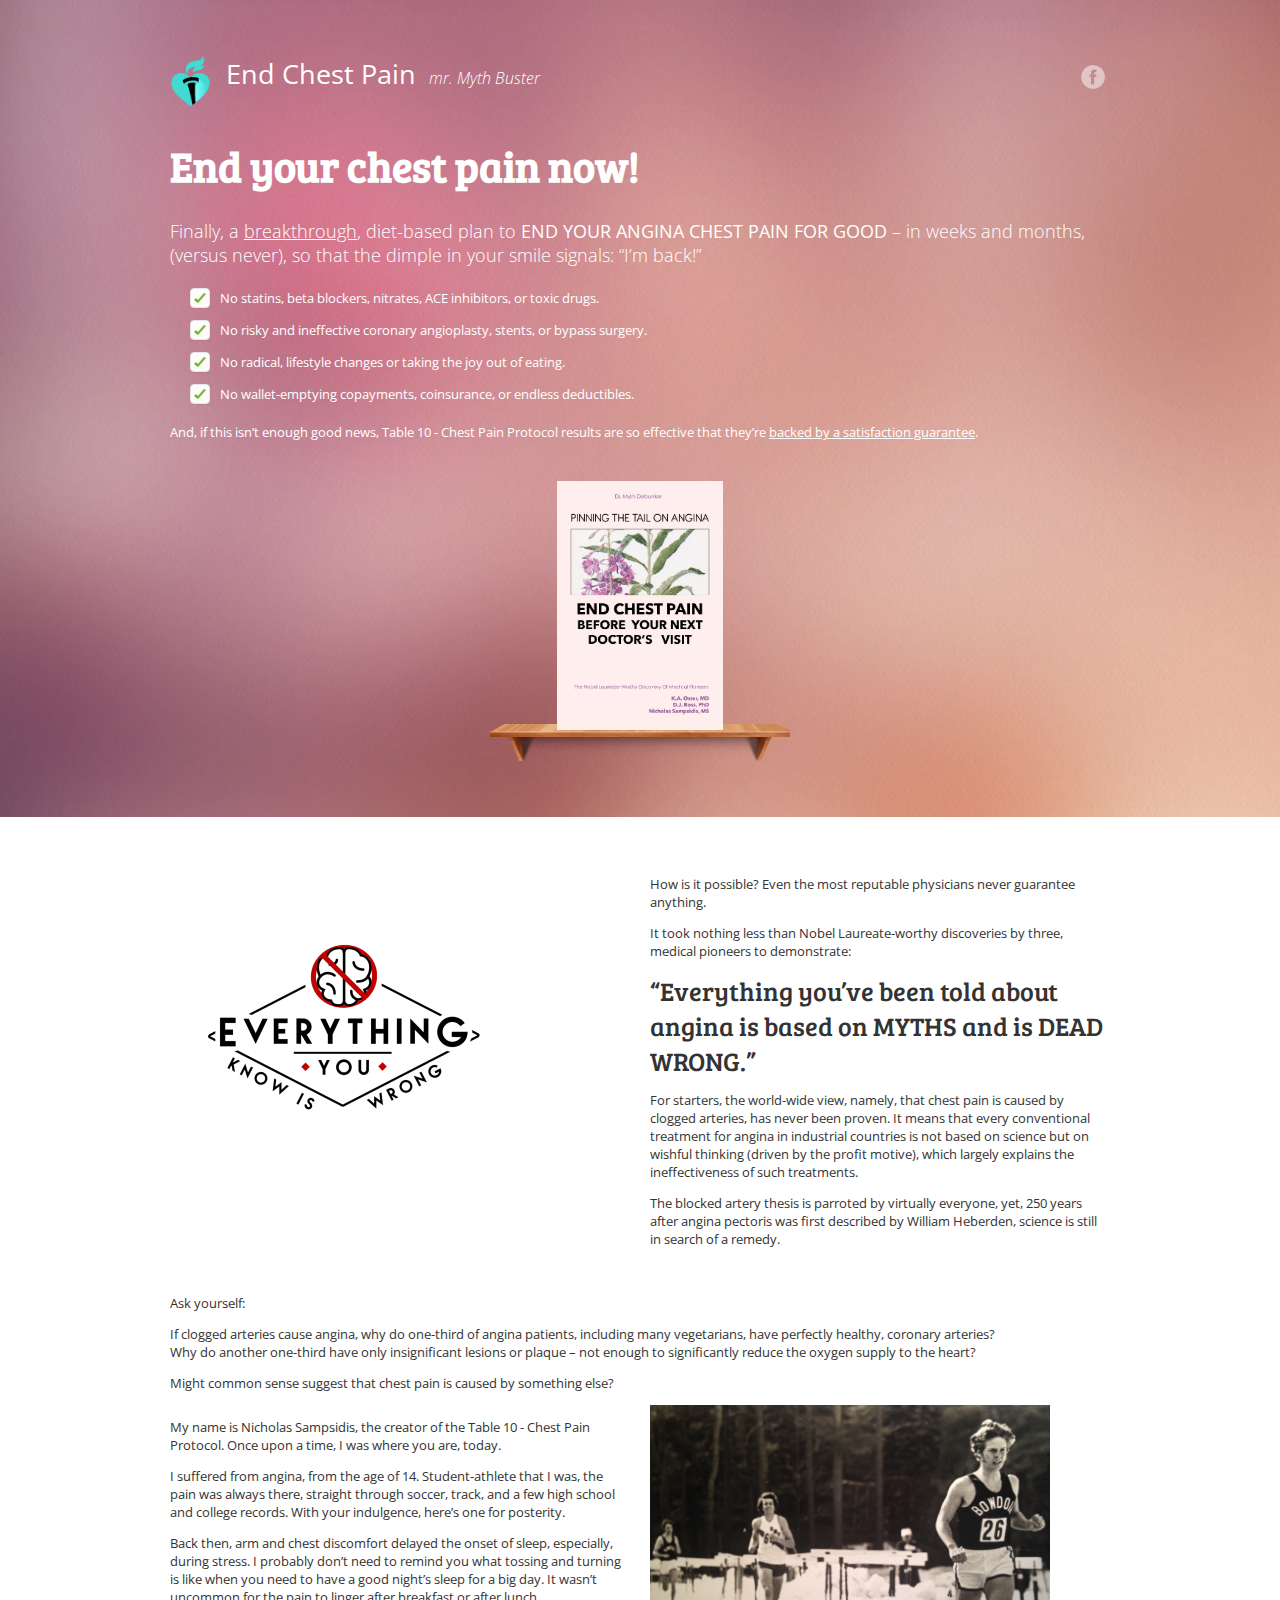
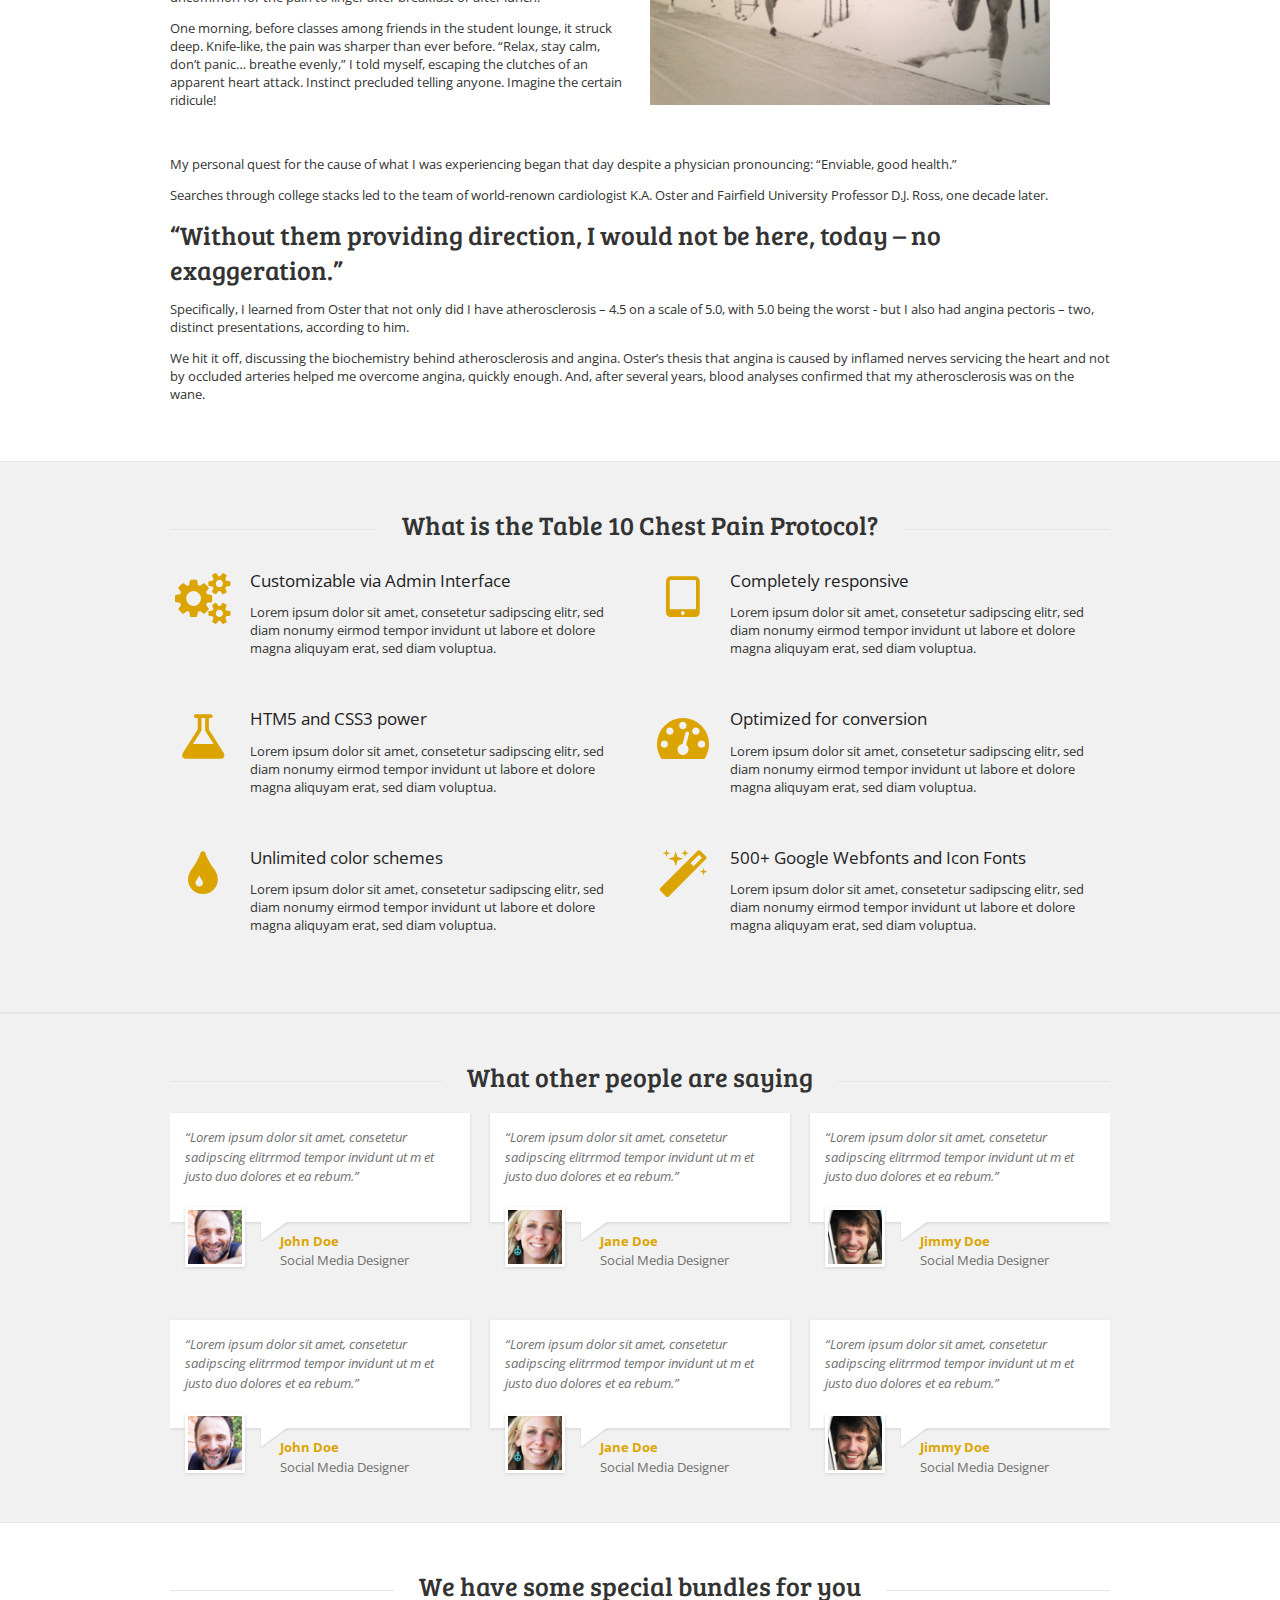
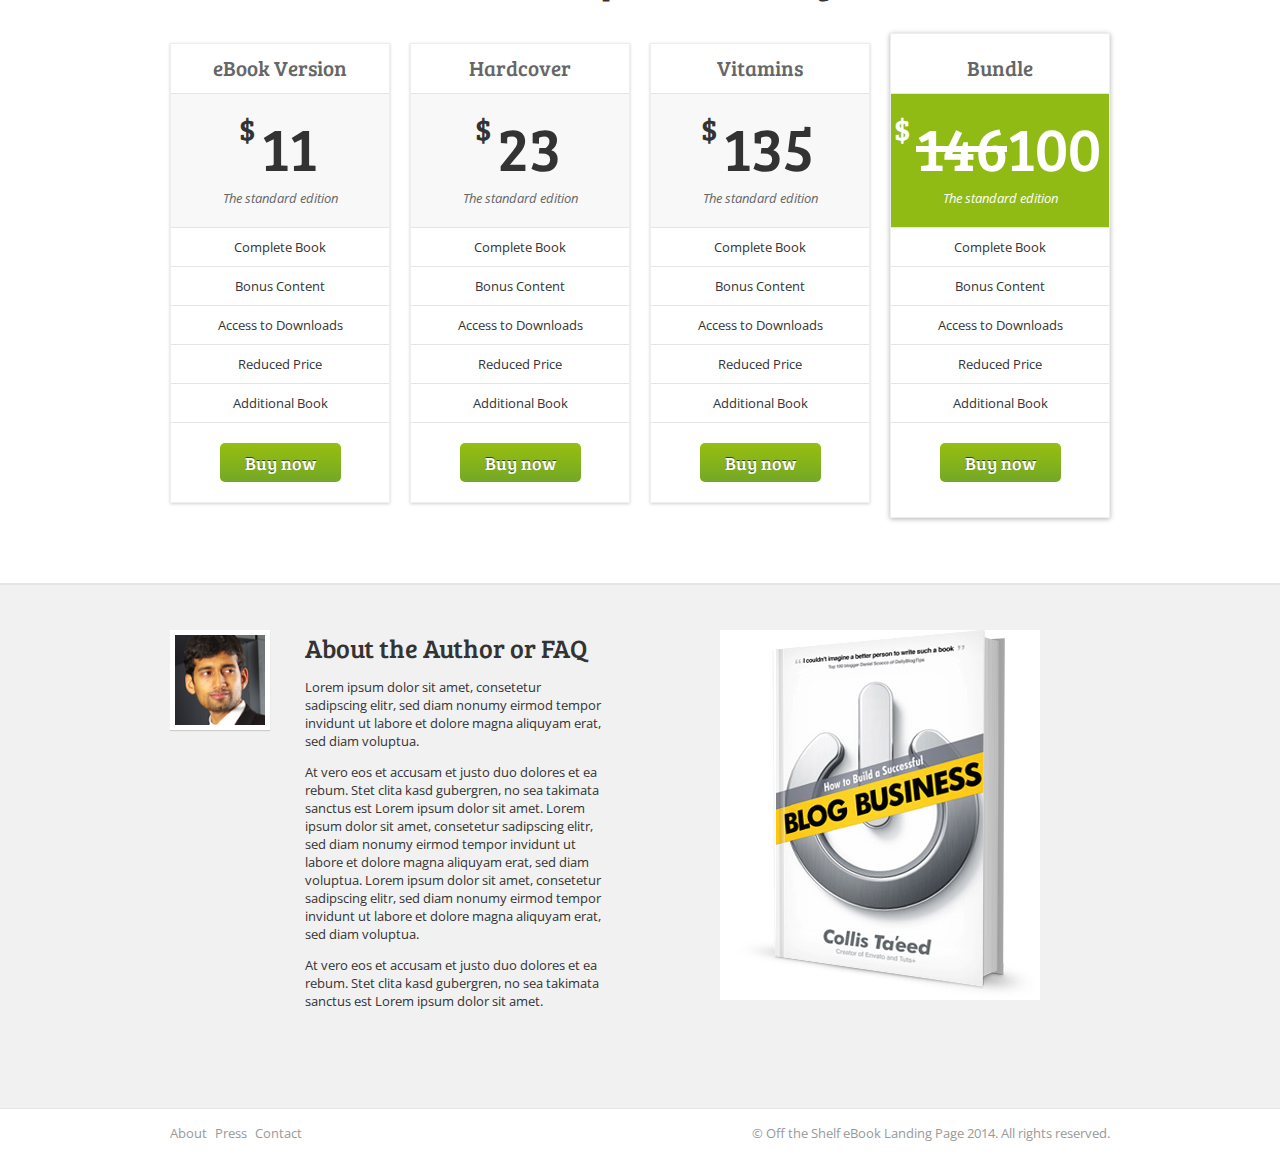
==== index.html @ c20fab88 "Adding all files." ====
<!doctype html>
<html lang="en">
<head>
<meta charset="utf-8">

<!--Page Title-->
<title>End Chest Pain - mr Myth Buster</title>

<!--Device Width Check-->
<meta name="viewport" content="width=device-width, initial-scale=1.0, user-scalable=no"/>

<!--Meta Keywords and Description-->
<meta name="keywords" content="">
<meta name="description" content="">

<!--Favicon-->
<link rel="shortcut icon" href="images/favicon.ico" title="Favicon" />

<!--Fixes for Internet Explorer CSS3 and HTML5-->
<!--[if gte IE 9]>
<style type="text/css">
	.gradient { filter: none!important;}
</style>
<![endif]-->

<!--[if lt IE 9]>
<script>
  'article aside footer header nav section time'.replace(/\w+/g,function(n){document.createElement(n)})
</script>
<![endif]-->

<!--Main CSS-->
<link rel="stylesheet" href="css/style.css" media="screen, projection">

<!--[if lt IE 9]>
<link rel="stylesheet" href="css/style_ie8.css" media="screen, projection">
<![endif]-->

<!--Icon Fonts-->
<link rel="stylesheet" href="css/font-awesome.min.css">

<!--Google Webfonts-->
<link href='http://fonts.googleapis.com/css?family=Open+Sans:400,700,300,600|Bree+Serif' rel='stylesheet' type='text/css'>

</head>
<body>

<!--Start of Product Banner-->
<section id="banner" role="banner">
<div class="row">
<div id="header_region">
<!--Start of Header Logo-->
<div id="logo" class="two_thirds">
<h1><img src="images/logo-nic-alt.png" alt="Off the Shelf eBook Landing Page" title="Off the Shelf eBook Landing Page" height="41" width="41"/>End Chest Pain</h1>
<h2>mr. Myth Buster</h2>
</div>
<!--End of Header Logo-->

<!--Start of Social Elements-->
<aside id="social_elements" class="one_third last">
<ul>
<!--<li><a class="twitter" target="_blank" title="Twitter" href=""><span>Twitter</span></a></li>-->
<li><a class="facebook" target="_blank" title="Facebook" href=""><span>Facebook</span></a></li>
<!--<li><a class="googleplus" target="_blank" title="Google Plus" href=""><span>Google Plus</span></a></li>-->
<!--<li><a class="feedback" target="_blank" title="Feedback Form" href=""><span>Feedback Form</span></a></li>-->
</ul>
</aside>
<!--End of Social Elements-->
</div>
<!--Start of Product Image-->
<!--
<div id="shelf" class="one_half">
  <img src="images/book_dummy.png" height="451" width="331" alt="Book"/>
</div>
-->
<!--End of Product Image-->

<!--Start of Product Banner Description-->
<div class="">
<!--Start of Banner Title-->
<h1 style="margin-bottom: 25px">End your chest pain now!</h1>
<h2 class="subheader">Finally, a <span style="text-decoration: underline;">breakthrough</span>, diet-based plan to <strong>END YOUR ANGINA CHEST PAIN FOR GOOD</strong> – in weeks and months, (versus never), so that the dimple in your smile signals: “I’m back!”</h2>
<!--End of Banner Title-->


<ul class="list_check">
<li>No statins, beta blockers, nitrates, ACE inhibitors, or toxic drugs.</li>
<li>No risky and ineffective coronary angioplasty, stents, or bypass surgery.</li>
<li>No radical, lifestyle changes or taking the joy out of eating.</li>
<li>No wallet-emptying copayments, coinsurance, or endless deductibles.</li>
</ul>

<p>And, if this isn’t enough good news, Table 10 - Chest Pain Protocol results are so effective that they’re <span style="text-decoration: underline;">backed by a satisfaction guarantee</span>.</p>

<div style="margin-top:40px;"></div>

<div id="shelf">
  <img src="images/book2.jpg" height="225.5" width="165.5" alt="Book"/>
</div>
<!--Start of Buy Button-->
<!--
<div class="button_buy">
<a href="#" class="gradient" title="Buy eBook"><span class="button_price">$22.00</span> <span class="button_text">Buy eBook</span></a>
<p class="hint">eBook includes PDF, ePub and Kindle versions</p>
</div>
-->
<!--End of Buy Button-->

</div>
<!--End of Product Banner Description-->

</div>
</section>
<!--End of Product Banner-->

<!--Start of Main Content-->
<article role="main">
<div id="main_content">

<!--Start of Companies-->
<!--
<aside id="companies" class="background_grey">
<div class="row">
<img src="images/companies/company_logo_1.png" alt="Company" height="27" width="140"/>
<img src="images/companies/company_logo_2.png" alt="Company" height="27" width="114"/>
<img src="images/companies/company_logo_3.png" alt="Company" height="27" width="137"/>
<img src="images/companies/company_logo_4.png" alt="Company" height="27" width="110"/>
<img src="images/companies/company_logo_5.png" alt="Company" height="27" width="140"/></div>
</aside>
-->
<!--End of Companies-->


<section class="background_white" style="border: 0;">
<div class="row" style="padding-bottom: 0;">

<div class="one_half">
  <img src="images/title2.jpg" alt="eBook Landing Page" height="352" width="350" />
</div>

<!--Start How it Works-->
<div class="one_half last">


<p>How is it possible? Even the most reputable physicians never guarantee anything.</p>
<p>It took nothing less than Nobel Laureate-worthy discoveries by three, medical pioneers to demonstrate:</p>
<h2>&ldquo;Everything you’ve been told about angina is based on MYTHS and is DEAD WRONG.&rdquo;</h2>

<p>For starters, the world-wide view, namely, that chest pain is caused by clogged arteries, has never been proven. It means that every conventional treatment for angina in industrial countries is not based on science but on wishful thinking (driven by the profit motive), which largely explains the ineffectiveness of such treatments.</p>

<p>The blocked artery thesis is parroted by virtually everyone, yet, 250 years after angina pectoris was first described by William Heberden, science is still in search of a remedy.</p>

</div>
<!--End of How it Works-->
</div>
<div class="row" style="padding:0;">
<p>
  Ask yourself:
  <ul style="padding: inherit;">
    <li>If clogged arteries cause angina, why do one-third of angina patients, including many vegetarians, have perfectly healthy, coronary arteries?</li>
    <li>Why do another one-third have only insignificant lesions or plaque – not enough to significantly reduce the oxygen supply to the heart?</li>
  </ul>
</p>
<p>Might common sense suggest that chest pain is caused by something else?</p>
</div>

</section>


<!--Start of Screenshots-->
<section id="screenshots" class="background_white" style="border: 0;">
<div class="row" style="padding: 0;">

<div class="one_half">

<!--Start of Screenshots Title-->

<!--<h2>What are the benefits for you?</h2>-->
<!--<h3>Lorem ipsum dolor sit amet, consetetur sadipscing elitr, sed diam nonumy eirmod tempam et justo duo dolores et ea rebum.</h3>-->
<p>My name is Nicholas Sampsidis, the creator of the Table 10 - Chest Pain Protocol. Once upon a time, I was where you are, today.</p>
<p>I suffered from angina, from the age of 14. Student-athlete that I was, the pain was always there, straight through soccer, track, and a few high school and college records. With your indulgence, here’s one for posterity.</p>
<p>Back then, arm and chest discomfort delayed the onset of sleep, especially, during stress. I probably don’t need to remind you what tossing and turning is like when you need to have a good night’s sleep for a big day. It wasn’t uncommon for the pain to linger after breakfast or after lunch.</p>
<p>One morning, before classes among friends in the student lounge, it struck deep. Knife-like, the pain was sharper than ever before. “Relax, stay calm, don’t panic… breathe evenly,” I told myself, escaping the clutches of an apparent heart attack. Instinct precluded telling anyone. Imagine the certain ridicule!</p>
<!--End of Screenshots Title-->
</div>

<div class="one_half last">

<!--Start of Screenshot Images-->
<!--<div class="image-gallery">-->
    <!--<a class="zoom-cursor" href="images/title4.jpg" title="What's That Click? 1"><img src="images/screenshots/thb_1.jpg" width="440" height="280" alt="Screenshot 1" /></a>-->
<!--</div>-->
  <img src="images/title4.jpg" alt="eBook Landing Page" height="352" width="400" />
<!--End of Screenshot Images-->

</div>
</div>
<div class="row" style="padding: 0 0 45px 0">

<p>My personal quest for the cause of what I was experiencing began that day despite a physician pronouncing: “Enviable, good health.” </p>
<p>Searches through college stacks led to the team of world-renown cardiologist K.A. Oster and Fairfield University Professor D.J. Ross, one decade later.</p>
<h2>&ldquo;Without them providing direction, I would not be here, today – no exaggeration.&rdquo;</h2>
<p>Specifically, I learned from Oster that not only did I have atherosclerosis – 4.5 on a scale of 5.0, with 5.0 being the worst - but I also had angina pectoris – two, distinct presentations, according to him.</p>
<p>We hit it off, discussing the biochemistry behind atherosclerosis and angina. Oster’s thesis that angina is caused by inflamed nerves servicing the heart and not by occluded arteries helped me overcome angina, quickly enough. And, after several years, blood analyses confirmed that my atherosclerosis was on the wane.</p>


</div>
</section>
<!--End of Screenshots-->

<!--Start of Features-->
<section id="features" class="background_grey">
<div class="row">

<!--Start of Features Title-->
<h2 class="section_title"><span>What is the Table 10 Chest Pain Protocol?</span></h2>
<!--End of Features Title-->

<!--Start of Features List-->
<ul>
<li class="one_half"><i class="fa fa-cogs fa-4x icon-4x"></i>
<h4>Customizable via Admin Interface</h4><p>Lorem ipsum dolor sit amet, consetetur sadipscing elitr, sed diam nonumy eirmod tempor invidunt ut labore et dolore magna aliquyam erat, sed diam voluptua. </p></li>
<li class="one_half last"><i class="fa fa-tablet fa-4x icon-4x"></i>
<h4>Completely responsive</h4><p>Lorem ipsum dolor sit amet, consetetur sadipscing elitr, sed diam nonumy eirmod tempor invidunt ut labore et dolore magna aliquyam erat, sed diam voluptua. </p></li>
<li class="one_half"><i class="fa fa-flask fa-4x icon-4x"></i>
<h4>HTM5 and CSS3 power</h4><p>Lorem ipsum dolor sit amet, consetetur sadipscing elitr, sed diam nonumy eirmod tempor invidunt ut labore et dolore magna aliquyam erat, sed diam voluptua. </p></li>
<li class="one_half last"><i class="fa fa-dashboard fa-4x icon-4x"></i>
<h4>Optimized for conversion</h4><p>Lorem ipsum dolor sit amet, consetetur sadipscing elitr, sed diam nonumy eirmod tempor invidunt ut labore et dolore magna aliquyam erat, sed diam voluptua. </p></li>
<li class="one_half"><i class="fa fa-tint fa-4x icon-4x"></i>
<h4>Unlimited color schemes</h4><p>Lorem ipsum dolor sit amet, consetetur sadipscing elitr, sed diam nonumy eirmod tempor invidunt ut labore et dolore magna aliquyam erat, sed diam voluptua. </p></li>
<li class="one_half last"><i class="fa fa-magic fa-4x icon-4x"></i>
<h4>500+ Google Webfonts and Icon Fonts</h4><p>Lorem ipsum dolor sit amet, consetetur sadipscing elitr, sed diam nonumy eirmod tempor invidunt ut labore et dolore magna aliquyam erat, sed diam voluptua. </p></li>
</ul>
<!--End of Features List-->
</div>
</section>
<!--End of Features-->
<!--Start of Testimonials-->
<section id="testimonials" class="background_grey">

<div class="row">

<h2 class="section_title"><span>What other people are saying</span></h2>

<!--Start of Testimonial-->
<blockquote class="one_third">
<q>Lorem ipsum dolor sit amet, consetetur sadipscing elitrrmod tempor invidunt ut m et justo duo dolores et ea rebum.</q>
<footer>
<img src="images/testimonial_author_1.jpg" height="60" width="60" alt="John Doe"/>
<div>John Doe</div>
Social Media Designer
</footer>
</blockquote>
<!--End of Testimonial-->

<!--Start of Testimonial-->
<blockquote class="one_third">
<q>Lorem ipsum dolor sit amet, consetetur sadipscing elitrrmod tempor invidunt ut m et justo duo dolores et ea rebum.</q>
<footer>
<img src="images/testimonial_author_2.jpg" height="60" width="60" alt="Jane Doe"/>
<div>Jane Doe</div>
Social Media Designer
</footer>
</blockquote>
<!--End of Testimonial-->

<!--Start of Testimonial-->
<blockquote class="one_third last">
<q>Lorem ipsum dolor sit amet, consetetur sadipscing elitrrmod tempor invidunt ut m et justo duo dolores et ea rebum.</q>
<footer>
<img src="images/testimonial_author_3.jpg" height="60" width="60" alt="Jimmy Doe"/>
<div>Jimmy Doe</div>
Social Media Designer
</footer>
</blockquote>
<!--End of Testimonial-->

<!--part #2-->
<div class="row" style="padding: 20px 0"></div>

<!--Start of Testimonial-->
<blockquote class="one_third">
<q>Lorem ipsum dolor sit amet, consetetur sadipscing elitrrmod tempor invidunt ut m et justo duo dolores et ea rebum.</q>
<footer>
<img src="images/testimonial_author_1.jpg" height="60" width="60" alt="John Doe"/>
<div>John Doe</div>
Social Media Designer
</footer>
</blockquote>
<!--End of Testimonial-->

<!--Start of Testimonial-->
<blockquote class="one_third">
<q>Lorem ipsum dolor sit amet, consetetur sadipscing elitrrmod tempor invidunt ut m et justo duo dolores et ea rebum.</q>
<footer>
<img src="images/testimonial_author_2.jpg" height="60" width="60" alt="Jane Doe"/>
<div>Jane Doe</div>
Social Media Designer
</footer>
</blockquote>
<!--End of Testimonial-->

<!--Start of Testimonial-->
<blockquote class="one_third last">
<q>Lorem ipsum dolor sit amet, consetetur sadipscing elitrrmod tempor invidunt ut m et justo duo dolores et ea rebum.</q>
<footer>
<img src="images/testimonial_author_3.jpg" height="60" width="60" alt="Jimmy Doe"/>
<div>Jimmy Doe</div>
Social Media Designer
</footer>
</blockquote>
<!--End of Testimonial-->

</div>
</section>
<!--End of Testimonials-->


<!--
<section id="video" class="background_white">
<div class="row">
-->

<!--Start of Video Title-->
<!--<h2 class="section_title"><span>Watch this amazing Book review</span></h2>-->
<!--End of Video Title-->

<!--<div class="embed_container">-->
<!--Video Iframe-->
<!--<iframe src="http://player.vimeo.com/video/23534361?title=0&amp;byline=0&amp;portrait=0&amp;color=ffffff"></iframe> -->
<!--End of Video Iframe-->
<!--</div>-->
<!--</div>-->
<!--</section>-->
<!--End of Video-->




<!--Start of Pricing-->
<section id="pricing" class="background_white">
<div class="row" style="overflow: inherit;">

<h2 class="section_title"><span>We have some special bundles for you</span></h2>

<div id="pricing_table">

<!--Beginn Pricing Block-->
<div class="pricing_block one_fourth">
<div class="pricing_header">
<h4>eBook Version</h4>
</div>
<div class="pricing">
<p class="price"><span>$</span>11</p>
<p class="price_sub">The standard edition</p>
</div>
<ul>
<li>Complete Book</li>
<li>Bonus Content</li>
<li>Access to Downloads</li>
<li>Reduced Price</li>
<li class="last">Additional Book</li>
</ul>
<a href="#" class="button_buy_table gradient">Buy now</a>
</div>
<!--End Pricing Block-->

<!--Beginn Pricing Block-->
<div class="pricing_block one_fourth">
<div class="pricing_header">
<h4>Hardcover</h4>
</div>
<div class="pricing">
<p class="price"><span>$</span>23</p>
<p class="price_sub">The standard edition</p>
</div>
<ul>
<li>Complete Book</li>
<li>Bonus Content</li>
<li>Access to Downloads</li>
<li>Reduced Price</li>
<li class="last">Additional Book</li>
</ul>
<a href="#" class="button_buy_table gradient">Buy now</a>
</div>
<!--End Pricing Block-->

<!--Beginn Pricing Block-->
<div class="pricing_block one_fourth">
<div class="pricing_header">
<h4>Vitamins</h4>
</div>
<div class="pricing">
<p class="price"><span>$</span>135</p>
<p class="price_sub">The standard edition</p>
</div>
<ul>
<li>Complete Book</li>
<li>Bonus Content</li>
<li>Access to Downloads</li>
<li>Reduced Price</li>
<li class="last">Additional Book</li>
</ul>
<a href="#" class="button_buy_table gradient">Buy now</a>
</div>
<!--End Pricing Block-->

<!--Beginn Pricing Block-->
<div id="favorite" class="pricing_block one_fourth last">
<div class="pricing_header">
<h4>Bundle</h4>
</div>
<div class="pricing">
  <p class="price"><span>$</span><span style="text-decoration: line-through">146</span><span>100</span></p>
<p class="price_sub">The standard edition</p>
</div>
<ul>
<li>Complete Book</li>
<li>Bonus Content</li>
<li>Access to Downloads</li>
<li>Reduced Price</li>
<li class="last">Additional Book</li>
</ul>
<a href="#" class="button_buy_table gradient">Buy now</a>
</div>
<!--End Pricing Block-->

</div><!--End of Pricing Table-->

</div>
</section>
<!--End of Pricing-->




<!--Start of A Word from the Author-->
<section id="author" class="background_grey">
<div class="row">
<div class="one_half">

<!--Author Avatar-->
<img src="images/author.jpg" height="100" width="100" id="author_image" class="left" alt="Author" />
<!--End of Author Avatar-->

<div class="one_third last">

<h2>About the Author or FAQ</h2>

<p>Lorem ipsum dolor sit amet, consetetur sadipscing elitr, sed diam nonumy eirmod tempor invidunt ut labore et dolore magna aliquyam erat, sed diam voluptua.</p>

<p>At vero eos et accusam et justo duo dolores et ea rebum. Stet clita kasd gubergren, no sea takimata sanctus est Lorem ipsum dolor sit amet. Lorem ipsum dolor sit amet, consetetur sadipscing elitr, sed diam nonumy eirmod tempor invidunt ut labore et dolore magna aliquyam erat, sed diam voluptua.  Lorem ipsum dolor sit amet, consetetur sadipscing elitr, sed diam nonumy eirmod tempor invidunt ut labore et dolore magna aliquyam erat, sed diam voluptua.</p>

<p>At vero eos et accusam et justo duo dolores et ea rebum. Stet clita kasd gubergren, no sea takimata sanctus est Lorem ipsum dolor sit amet.</p>

</div>
</div>

<div id="book_cover" class="one_half last">

<!--Start of Book Cover-->
<img src="images/book_dummy_content.jpg" alt="eBook Landing Page" height="370" width="320"/>
<!--End of Book Cover-->

</div>

<!--Start of Buy Button
<div class="button_buy">
<a href="#" class="gradient" title="Buy eBook"><span class="button_price">$20.00</span> <span class="button_text">Buy eBook</span></a>
<p class="hint">eBook includes PDF, ePub and Kindle versions</p>
</div>
End of Buy Button-->

</div>
</section>
<!--End of A Word from the Author-->

<!--Start of Newsletter-->
<!--

<aside class="background_grey">

<div id="newsletter" class="row">

<h2>For a free Chapter, join our Newsletter!</h2>

<form>
<input type="text" name="e-mail" id="e-mail" value="Enter your E-mail Address" onBlur="if(this.value == '') { this.value = 'Enter your E-mail Address'; }" onFocus="if(this.value == 'Enter your E-mail Address') { this.value = ''; }" /> 
<input id="submit" class="gradient" type="submit" value="Subscribe" name="submit" />
</form>
</div>
</aside>

-->
<!--End of Newsletter-->


</div>
</article>
<!--End of Main Content-->

<!--Start of Landing Page Footer-->
<footer role="contentinfo">
<div id="page_footer" class="row">
<ul>
<li><a href="about.html">About</a></li>
<li><a href="#">Press</a></li>
<li><a href="#">Contact</a></li>
</ul>

<p>
&copy; Off the Shelf eBook Landing Page 2014. All rights reserved.
</p>
</div>
</footer>
<!--End of Landing Page Footer-->

<!--Beginning of Contact form-->
<div id="contact" class="reveal-modal medium">
    <a href="javascript:closecontact();" id="contact_close"><span>Close</span></a>
    <div id="contactmessages"></div>
    <div id="formwrapper">
        <form method="post" action="contact.php" id="contactform">
            <label>Your Name</label>
            <input id="contactname" name="name" required>
            <label>Your Email</label>
            <input id="contactemail" name="email" type="email" required>
            <label>Your Message</label>
            <textarea name="message" required></textarea>
            <label>What is <span id="captcha">???</span> (Anti-spam)</label>
            <input id="humanornot" name="humanornot" placeholder="Type Here" required>
            <input name="s" id="s" value="blank" type="hidden">
            <input id="submitcontact" name="submit" type="submit" value="Submit" class="gradient">
        </form>
    </div>
</div>
<!--End of Contact form-->

<a href="#" class="scrollup">Scroll up</a>
<!-- Included JS Files (Compressed) -->
<script src="js/foundation.min.js"></script>
<script src="js/phrases.js"></script>
<script src="js/site.min.js"></script>
</body>
</html>
---- css/style.css ----
/* Off the Shelf v.1.1.5 Style Index

1. Default and Reset styles
2. Global elements
- 2.1 Buttons
3. Fonts and Headings
- 3.1 Fonts
- 3.2 Headings
4. Content Blocks used for positioning
5. Landing page header and banner
- 5.1 Header
- 5.2 Banner
6. Content
- 6.1 Companies
- 6.2 Features
- 6.3 Testimonials
- 6.4 Screenshots
- 6.5 A Word from the Author
- 6.6 Newsletter
- 6.7 Pricing Table
- 6.8 Video
7. Social elements
- 7.1 Contact form
8. Landing page footer 

/*------------------------------------------------------------------------------------------*/
/* 1. Defaults & Reset of specific styles across browsers */
/*------------------------------------------------------------------------------------------*/

*, *:before, *:after { -webkit-box-sizing: border-box; -moz-box-sizing: border-box; box-sizing: border-box; }

body, div, dl, dt, dd, ul, ol, li, h1, h2, h3, h4, h5, h6, pre, form, blockquote, th, td { margin: 0; padding: 0; font-size: 13px; direction: ltr; }

body {
margin:0;
padding:0;
background:#ffffff;
font-family: 'Open Sans', sans-serif, Arial, Helvetica;
color:#333;
-webkit-font-smoothing: antialiased; 	
}

.row {
width:940px;
margin:0 auto;	
padding:45px 0 45px 0;	
overflow:hidden;
}

.row img {
height: auto;
max-width: 100%;
}

a { color: #dca400; text-decoration: none; line-height: inherit; }

a:hover { color: ; }

a:focus { color: ; }

a img {
border:none;
}


/*------------------------------------------------------------------------------------------*/
/* 2. Global elements */
/*------------------------------------------------------------------------------------------*/

.background_grey {
background:#f1f1f1;
border-top:1px solid #e5e5e5;
border-bottom:1px solid #e5e5e5;
}

.background_white {
background:#fff;
border-bottom:1px solid #e5e5e5;
}

.hint {
font-size:0.9em;
color:#ffffff;
}

.last {
margin-right:0!important;
}

.left {
float:left;
}

.right {
float:right;
}


/* 2.1 Buttons */

.button_buy {
padding:40px 0 0 0;
}

.button_buy a {
background: #97bf0f; /* Old browsers */
/* IE9 SVG, needs conditional override of 'filter' to 'none' */
background: url([data-uri]);
background: -moz-linear-gradient(top,  #97bf0f 0%, #73a726 100%); /* FF3.6+ */
background: -webkit-gradient(linear, left top, left bottom, color-stop(0%,#97bf0f), color-stop(100%,#73a726)); /* Chrome,Safari4+ */
background: -webkit-linear-gradient(top,  #97bf0f 0%,#73a726 100%); /* Chrome10+,Safari5.1+ */
background: -o-linear-gradient(top,  #97bf0f 0%,#73a726 100%); /* Opera 11.10+ */
background: -ms-linear-gradient(top,  #97bf0f 0%,#73a726 100%); /* IE10+ */
background: linear-gradient(to bottom,  #97bf0f 0%,#73a726 100%); /* W3C */
filter: progid:DXImageTransform.Microsoft.gradient( startColorstr='#97bf0f', endColorstr='#73a726',GradientType=0 ); /* IE6-8 */
font-family: 'Bree Serif', serif;
color:#fff;	
font-size:2.0em;
text-shadow:0 -1px #35490e;
display:inline-block;
border-radius:5px;
-webkit-border-radius:5px;
-moz-border-radius:5px;
box-shadow:0 1px 3px #181818;
}

#author .button_buy {
clear:both;
padding:0;
margin:0 0 0 135px;
}

#author .button_buy a {
box-shadow:0 1px 2px #818181;
}

.button_buy a:hover,  a.button_buy_table:hover {
background: #73a726; /* Old browsers */
/* IE9 SVG, needs conditional override of 'filter' to 'none' */
background: url([data-uri]);
background: -moz-linear-gradient(top,  #73a726 0%, #97bf0f 100%); /* FF3.6+ */
background: -webkit-gradient(linear, left top, left bottom, color-stop(0%,#73a726), color-stop(100%,#97bf0f)); /* Chrome,Safari4+ */
background: -webkit-linear-gradient(top,  #73a726 0%,#97bf0f 100%); /* Chrome10+,Safari5.1+ */
background: -o-linear-gradient(top,  #73a726 0%,#97bf0f 100%); /* Opera 11.10+ */
background: -ms-linear-gradient(top,  #73a726 0%,#97bf0f 100%); /* IE10+ */
background: linear-gradient(to bottom,  #73a726 0%,#97bf0f 100%); /* W3C */
filter: progid:DXImageTransform.Microsoft.gradient( startColorstr='#73a726', endColorstr='#97bf0f',GradientType=0 ); /* IE6-8 */
}

.button_buy span {
display:block;
float:left;
}

.button_price {
background:url(../images/bg_button_green.png) no-repeat right -5px;
padding:6px 15px 6px 15px;
border-top-left-radius:5px;	
-moz-border-radius-topleft:5px;	
-webkit-border-top-left-radius:5px;
border-bottom-left-radius:5px;	
-moz-border-radius-bottomleft:5px;	
-webkit-border-bottom-left-radius:5px;
box-shadow:inset 0 1px #9cc015;
}

.button_buy a:hover .button_price {
background:url(../images/bg_button_green.png) no-repeat right -71px;
}

.button_text {
box-shadow:inset 0 1px #9cc015;
padding:6px 15px 6px 10px; 
border-top-right-radius:5px;	
-moz-border-radius-topright:5px;	
-webkit-border-top-right-radius:5px;
border-bottom-right-radius:5px;	
-moz-border-radius-bottomright:5px;	
-webkit-border-bottom-right-radius:5px;
}

a.button_buy_table {
background: #97bf0f; /* Old browsers */
/* IE9 SVG, needs conditional override of 'filter' to 'none' */
background: url([data-uri]);
background: -moz-linear-gradient(top,  #97bf0f 0%, #73a726 100%); /* FF3.6+ */
background: -webkit-gradient(linear, left top, left bottom, color-stop(0%,#97bf0f), color-stop(100%,#73a726)); /* Chrome,Safari4+ */
background: -webkit-linear-gradient(top,  #97bf0f 0%,#73a726 100%); /* Chrome10+,Safari5.1+ */
background: -o-linear-gradient(top,  #97bf0f 0%,#73a726 100%); /* Opera 11.10+ */
background: -ms-linear-gradient(top,  #97bf0f 0%,#73a726 100%); /* IE10+ */
background: linear-gradient(to bottom,  #97bf0f 0%,#73a726 100%); /* W3C */
filter: progid:DXImageTransform.Microsoft.gradient( startColorstr='#97bf0f', endColorstr='#73a726',GradientType=0 ); /* IE6-8 */
font-family: 'Bree Serif', serif;
color:#fff;
font-size:1.4em;
text-shadow:0 -1px #35490e;
display:inline-block;
margin:20px 0 20px 0;
padding:7px 25px 7px 25px;
border-radius:5px;
-webkit-border-radius:5px;
-moz-border-radius:5px;
}


/*------------------------------------------------------------------------------------------*/
/* 3. Fonts and Headings */
/*------------------------------------------------------------------------------------------*/


/* 3.1 Fonts */

h1, h2 {
font-family: 'Bree Serif', serif;
}

#main_content h2 {
margin-bottom:10px;	
}

#main_content h3 {
font-family: 'Open Sans', sans-serif, Arial, Helvetica;
font-size:1.2em;
font-weight:normal;
color:#999;
}

h4, h5, h6 { 
font-family: 'Open Sans', sans-serif, Arial, Helvetica;
font-weight: bold; 
font-style: normal; 
color: #222222; 
text-rendering: optimizeLegibility; 
line-height: 1.1; 
margin-bottom: 13px; 
margin-top: 13px; 
}

h1 small, h2 small, h3 small, h4 small, h5 small, h6 small { 
font-size: 60%; 
color: #6f6f6f; 
line-height: 0; 
}

h1{font-size: 3.2em;}

h2{font-size: 1.7em;}

h3{font-size: 1.6em;}

h4{font-size: 1.4em;}

h5{font-size: 1.2em;}


/* 3.2 Headings */

#logo {
color:#ffffff;
}

#logo img {
float:left;
margin:0 15px 0 0;	
}

#logo h1 {
font-family: 'Open Sans', sans-serif, Arial, Helvetica;
font-weight:400;
font-size:2.1em;
display:inline;
margin:0 10px 0 0;	
}

#logo h2 {
font-family: 'Open Sans', sans-serif, Arial, Helvetica;
font-weight:300;
font-size:1.2em;
font-style:italic;
display:inline;
margin:0 10px 0 0;	
}

#banner .one_half h1 {
line-height:1.1em;
margin:25px 0 15px 0;
}

h2.subheader {
font-family: 'Open Sans', sans-serif, Arial, Helvetica;
font-weight:300;
font-size:1.4em;
margin-bottom:15px;
}

#main_content h2 {
font-family: 'Bree Serif', serif;	
font-weight:400;
color:#333;
font-size:2.0em;
}

.section_title {
background:url(../images/bg_border.gif) repeat-x 0 22px;
text-align:center;
}

.section_title span {
background:#fff;
padding:0 25px 0 25px;	
}

.background_grey .section_title span {
background:#f1f1f1;
padding:0 25px 0 25px;
}

#companies h3 {
font-size:1.0em;
font-weight:300;
text-transform:uppercase;
color:#666;
margin:0 55px 0 0;
padding:7px 0 0 0;
float:left;
}

#pricing h4 {
font-family: 'Bree Serif', serif;
color:#666;
text-align:center;
font-weight:normal;
font-size:1.6em;
}


/*------------------------------------------------------------------------------------------*/
/* 4. Content blocks used to position content */
/*------------------------------------------------------------------------------------------*/


.one_half, .one_third, .two_thirds, .three_fourths, .one_fourth {
    float: left;
    margin: 0 20px 20px 0;
    position: relative;
}

.one_half {
    width: 460px;
}

.one_third {
    width: 300px;
}

.two_thirds {
    width: 620px;
}

.one_fourth {
    width: 220px;
}

.three_fourths {
    width: 700px;
}


/*------------------------------------------------------------------------------------------*/
/* 5. Landing page header and banners */
/*------------------------------------------------------------------------------------------*/

/* 5.1 Header */

#header_region {
padding:0 0 10px 0;
overflow:hidden;	
}

/* 5.2 Banner */

#banner {
background:url(../images/backgrounds/bg_banner_2.jpg) no-repeat center top #999;
background-attachment:fixed;
background-size:cover;
-moz-background-size:cover;
-webkit-background-size:cover;
-o-background-size:cover;
color:#ffffff;
padding:10px 0 10px 0;
}

#banner .row {
clear:both;
}

.content_page #banner .row {
padding-bottom:10px;
}

#shelf {
background:url(../images/shelf.png) no-repeat center bottom;
padding-bottom:28px;
text-align:center;
background-size: 300px 38px;
}

#shelf img {
display:inline;	
}



/*------------------------------------------------------------------------------------------*/
/* 6. Content */
/*------------------------------------------------------------------------------------------*/

/* 6.1 Companies */

#companies .row {
padding:25px 0 15px 0;
text-align:center;
}

#companies img {
margin:0 25px 0 25px;
display:inline-block;
}


/* 6.2 Features */

#features ul, #features ul li {
list-style:none;
padding:0;
}

#features ul li {
margin-top:20px;
margin-bottom:20px;	
}

#features h4 {
font-size:1.3em;
font-weight:normal;
margin-top:0;	
}

#features i {
float:left;
margin:0 15px 15px 0;
width: 1.25em;
color:#dca400;
text-align:center;
height: auto;
line-height: normal;
vertical-align: baseline;
background-image: none;
background-position: 0 0;
background-repeat: repeat;
}

/* 6.3 Testimonials */

#testimonials blockquote {
margin:0 20px 0 0;
padding: 9px 0 0 0;
}

blockquote img {
background:#fff;
margin:-25px 35px 0 15px;
padding:3px;
float:left;
box-shadow:0 1px 3px #d3d3d3;
}

#testimonials footer {
background:url(../images/sprite.png) no-repeat 90px 0;
padding:10px 0 0 0;
}

blockquote div {
font-weight:bold;
color:#dca400;
}

blockquote, blockquote p { line-height: 1.5; color: #6f6f6f; }

q {
background:#fff;
display:block;
font-style:italic;
padding:15px 15px 35px 15px;
box-shadow:0 1px 3px #d3d3d3;
}

blockquote cite { display: block; font-size: 12px; color: #555555; }
blockquote cite:before { content: "\2014 \0020"; }
blockquote cite a, blockquote cite a:visited { color: #555555; }

abbr, acronym { text-transform: uppercase; font-size: 90%; color: #222222; border-bottom: 1px solid #ddd; cursor: help; }

abbr { text-transform: none; }


/* 6.4 Screenshots */

#screenshots .image-gallery a {
background:url(../images/bg_zoom.png) no-repeat center center #dca400;
display:block;
margin:0 15px 15px 0;
padding:0!important;
height:auto;
float:left;
box-shadow:0 1px 2px #ccc;
}

#screenshots .image-gallery img {
-moz-transition: opacity .2s linear;
-webkit-transition: opacity .2s linear;
-ms-transition: opacity .2s linear;
-o-transition: opacity .2s linear;
transition: opacity .2s linear;
display:block;
}

.list_check {
margin:0 0 0 20px;
}

.list_check li {
background:url(../images/bg_check.png) no-repeat 0 6px;
padding:7px 0 7px 30px;
list-style:none;
overflow:hidden;
}


/* 6.5 A word from the Author */

#author_image {
background:#fff;
margin:0 35px 0 0;
padding:5px;
box-shadow:0 1px 1px #ccc;
}

#book_cover {
display:inline-block;
text-align:center;
}


/* 6.6 Newsletter */

#newsletter.row {
padding:25px 0 25px 0;
}

#newsletter h2 {
width:460px;
margin:0 20px 0 0;
float:left;
color:#737373;
}

#newsletter #e-mail {
width:310px;
height:40px;
color:#999;
border:1px solid #d3d3d3;
border-radius:5px;
-webkit-border-radius:5px;
-moz-border-radius:5px;
padding:10px;
box-shadow: inset 0 2px 3px #ebebeb;
-moz-box-shadow: inset 0 2px 3px #ebebeb;
-webkit-box-shadow: inset 0 2px 3px #ebebeb;
}

#newsletter #submit {
background: #97bf0f; /* Old browsers */
/* IE9 SVG, needs conditional override of 'filter' to 'none' */
background: url([data-uri]);
background: -moz-linear-gradient(top,  #97bf0f 0%, #73a726 100%); /* FF3.6+ */
background: -webkit-gradient(linear, left top, left bottom, color-stop(0%,#97bf0f), color-stop(100%,#73a726)); /* Chrome,Safari4+ */
background: -webkit-linear-gradient(top,  #97bf0f 0%,#73a726 100%); /* Chrome10+,Safari5.1+ */
background: -o-linear-gradient(top,  #97bf0f 0%,#73a726 100%); /* Opera 11.10+ */
background: -ms-linear-gradient(top,  #97bf0f 0%,#73a726 100%); /* IE10+ */
background: linear-gradient(to bottom,  #97bf0f 0%,#73a726 100%); /* W3C */
filter: progid:DXImageTransform.Microsoft.gradient( startColorstr='#97bf0f', endColorstr='#73a726',GradientType=0 ); /* IE6-8 */
font-family: 'Bree Serif', serif;
color:#fff;	
font-size:1.4em;
text-shadow:0 -1px #35490e;
text-align:center;
float:right;
width:140px;
height:40px;
border:none;
border-radius:5px;
-webkit-border-radius:5px;
-moz-border-radius:5px;
cursor:pointer;
}

#newsletter #submit:hover {
background: #73a726; /* Old browsers */
/* IE9 SVG, needs conditional override of 'filter' to 'none' */
background: url([data-uri]);
background: -moz-linear-gradient(top,  #73a726 0%, #97bf0f 100%); /* FF3.6+ */
background: -webkit-gradient(linear, left top, left bottom, color-stop(0%,#73a726), color-stop(100%,#97bf0f)); /* Chrome,Safari4+ */
background: -webkit-linear-gradient(top,  #73a726 0%,#97bf0f 100%); /* Chrome10+,Safari5.1+ */
background: -o-linear-gradient(top,  #73a726 0%,#97bf0f 100%); /* Opera 11.10+ */
background: -ms-linear-gradient(top,  #73a726 0%,#97bf0f 100%); /* IE10+ */
background: linear-gradient(to bottom,  #73a726 0%,#97bf0f 100%); /* W3C */
filter: progid:DXImageTransform.Microsoft.gradient( startColorstr='#73a726', endColorstr='#97bf0f',GradientType=0 ); /* IE6-8 */
}

/* 6.7 Pricing Table */

#pricing_table {
display: table;
padding:30px 0 0 0;
margin: 0 auto;
text-align:center;
}

.pricing_block {
background:#fff;
box-shadow:0 1px 3px #d3d3d3;
text-align:center;
border: 1px solid #eee;
-webkit-transition: all 0.3s ease-out;
-moz-transition: all 0.3s ease-out;
-o-transition: all 0.3s ease-out;
transition: all 0.3s ease-out;
}

.pricing_block:hover {
box-shadow:0 1px 5px #a9a9a9;
}

.pricing_block:hover .pricing {
background:#e2e2e2;
}

#favorite.pricing_block:hover {
box-shadow:0 1px 8px #8c8c8c;
}

#favorite.pricing_block:hover .pricing {
background:#73a826;
}

.pricing {
background:#f8f8f8;
padding:10px 0 10px 0;
border-top:1px solid #e5e5e5;
border-bottom:1px solid #e5e5e5;
-webkit-transition: all 0.3s ease-out;
-moz-transition: all 0.3s ease-out;
-o-transition: all 0.3s ease-out;
transition: all 0.3s ease-out;
}

.pricing_block ul li {
padding:10px 0 10px 0;
border-bottom:1px solid #e5e5e5;
list-style:none;
}

.price {
font-family: 'Bree Serif', serif;
font-size:4.8em;
margin:0;
}

.price span:first-child {
font-size:0.5em;
position: relative;
top: -30px;
left: -5px;
}

.price_sub {
font-style:italic;
color:#666;
margin:0 0 10px 0;
}

/*Favorite*/

#favorite.pricing_block {
box-shadow:0 1px 5px #b2b2b2;
padding:10px 0 15px 0;
margin-top:-10px;
}

#favorite .pricing {
background:#90ba14;
color:#fff;
}

#favorite .price_sub {
color:#fff;
}


/* 6.8 Video */

.embed_container {
position: relative;
padding-bottom: 56.25%; /* 16/9 ratio */
margin:20px 0 0 0;
padding-top: 30px; /* IE6 workaround*/
height: 0;
overflow: hidden;
}

.embed_container iframe, .embed_container object, .embed_container embed {
position: absolute;
top: 0;
left: 0;
width: 100%;
height: 100%;
}


/*------------------------------------------------------------------------------------------*/
/* 7. Social Elements */
/*------------------------------------------------------------------------------------------*/

#social_elements ul {
margin:10px 0 0 0;
float:right;	
}

#social_elements li {
    width: 24px;
    height: 24px;
    margin: 0 5px 0 0;
	float:left;
	list-style:none;
	padding:0;
}

#social_elements a span {
    display: none;
}

#social_elements a {
    display: block;
    width: 24px;
    height: 24px;
    padding: 0;
    margin: 0 0 4px 0;
    opacity: 0.5;
    filter: alpha(opacity = 50);
    -webkit-transition: all 0.3s ease-out;
    -moz-transition: all 0.3s ease-out;
    -o-transition: all 0.3s ease-out;
    transition: all 0.3s ease-out;
}

#social_elements a:hover {
    opacity: 0.9;
    filter: alpha(opacity = 90);
}

.facebook {
    background: url(../images/sprite_social_element.png) no-repeat -27px 0;
}

.googleplus {
    background: url(../images/sprite_social_element.png) no-repeat -27px -60px;
}

.twitter {
    background: url(../images/sprite_social_element.png) no-repeat -27px -30px;
}

.stumbleupon {
    background: url(../images/sprite_social_element.png) no-repeat -27px -150px;
}

.youtube {
    background: url(../images/sprite_social_element.png) no-repeat -27px -90px;
}

.vimeo {
    background: url(../images/sprite_social_element.png) no-repeat -27px -120px;
}

.linkedin {
    background: url(../images/sprite_social_element.png) no-repeat -27px -180px;
}

.pinterest {
    background: url(../images/sprite_social_element.png) no-repeat -27px -210px;
}

.rss {
    background: url(../images/sprite_social_element.png) no-repeat -27px -240px;
}

.digg {
    background: url(../images/sprite_social_element.png) no-repeat -27px -270px;
}

.myspace {
    background: url(../images/sprite_social_element.png) no-repeat -27px -300px;
}

.picasa {
    background: url(../images/sprite_social_element.png) no-repeat -27px -330px;
}

.flickr {
    background: url(../images/sprite_social_element.png) no-repeat -27px -360px;
}

.dribbble {
    background: url(../images/sprite_social_element.png) no-repeat -27px -390px;
}

.blogger {
    background: url(../images/sprite_social_element.png) no-repeat -27px -420px;
}

.feedback {
    background: url(../images/sprite_social_element.png) no-repeat -27px -450px;
}


/* 7.1 Contact form */

#contact {
background:#fff;
    width:390px;
    left:0;
    right:0;
    margin:40px auto;
    z-index:99999;
    padding:15px;
    border:5px solid #f1f1f1;
    box-shadow:0 0 5px #333;
    -moz-box-shadow:0 0 5px #333;
    -webkit-box-shadow:0 0 5px #333;
    display: none;
}

label {
display: block;
margin: 10px 0 5px 0;
}

input#contactname, input#contactemail, #contact textarea, input#humanornot {
color:#999;
border:1px solid #d3d3d3;
border-radius:5px;
-webkit-border-radius:5px;
-moz-border-radius:5px;
padding:10px;
box-shadow: inset 0 2px 3px #ebebeb;
-moz-box-shadow: inset 0 2px 3px #ebebeb;
-webkit-box-shadow: inset 0 2px 3px #ebebeb;
padding: 7px 5px 7px 5px;
}

input#contactname, input#contactemail {
width: 200px;
}

#contact textarea {
	font-family: 'Open Sans', sans-serif, Arial, Helvetica;
    width: 350px;
    height: 100px;
    font-size: 100%;
}

input#submitcontact {
background: #97bf0f; /* Old browsers */
/* IE9 SVG, needs conditional override of 'filter' to 'none' */
background: url([data-uri]);
background: -moz-linear-gradient(top,  #97bf0f 0%, #73a726 100%); /* FF3.6+ */
background: -webkit-gradient(linear, left top, left bottom, color-stop(0%,#97bf0f), color-stop(100%,#73a726)); /* Chrome,Safari4+ */
background: -webkit-linear-gradient(top,  #97bf0f 0%,#73a726 100%); /* Chrome10+,Safari5.1+ */
background: -o-linear-gradient(top,  #97bf0f 0%,#73a726 100%); /* Opera 11.10+ */
background: -ms-linear-gradient(top,  #97bf0f 0%,#73a726 100%); /* IE10+ */
background: linear-gradient(to bottom,  #97bf0f 0%,#73a726 100%); /* W3C */
filter: progid:DXImageTransform.Microsoft.gradient( startColorstr='#97bf0f', endColorstr='#73a726',GradientType=0 ); /* IE6-8 */
font-family: 'Bree Serif', serif;
color:#fff;	
font-size:1.4em;
text-shadow:0 -1px #35490e;
text-align:center;
display:block;
width:140px;
height:40px;
margin:10px 0 0 0;
border:none;
border-radius:5px;
-webkit-border-radius:5px;
-moz-border-radius:5px;
cursor:pointer;
}

input#submitcontact:hover {
background: #73a726; /* Old browsers */
/* IE9 SVG, needs conditional override of 'filter' to 'none' */
background: url([data-uri]);
background: -moz-linear-gradient(top,  #73a726 0%, #97bf0f 100%); /* FF3.6+ */
background: -webkit-gradient(linear, left top, left bottom, color-stop(0%,#73a726), color-stop(100%,#97bf0f)); /* Chrome,Safari4+ */
background: -webkit-linear-gradient(top,  #73a726 0%,#97bf0f 100%); /* Chrome10+,Safari5.1+ */
background: -o-linear-gradient(top,  #73a726 0%,#97bf0f 100%); /* Opera 11.10+ */
background: -ms-linear-gradient(top,  #73a726 0%,#97bf0f 100%); /* IE10+ */
background: linear-gradient(to bottom,  #73a726 0%,#97bf0f 100%); /* W3C */
filter: progid:DXImageTransform.Microsoft.gradient( startColorstr='#73a726', endColorstr='#97bf0f',GradientType=0 ); /* IE6-8 */
}

#contact_close {
    background: url(../images/controls/close.png) no-repeat;
    width: 20px;
    height: 20px;
    display: block;
    float: right;
    margin: -27px -27px 0 0;
}

#contact_close span {
    display: none;
}

.success {
    background: #a9d26e;
    padding: 5px;
    text-align: center;
    border: 1px solid #79a041;
    border-radius: 5px;
    -webkit-border-radius: 5px;
    -moz-border-radius: 5px;
    color: #fff;
}

.fail {
    background: #a93636;
    padding: 5px;
    text-align: center;
    border: 1px solid #742424;
    border-radius: 5px;
    -webkit-border-radius: 5px;
    -moz-border-radius: 5px;
    color: #fff;
}

a#contact_close_counter {
    display: block;
    padding: 5px;
    text-align: center;
    color: #666;
    text-decoration: none;
}


/*------------------------------------------------------------------------------------------*/
/* 8. Landing Page Footer */
/*------------------------------------------------------------------------------------------*/

#page_footer {
color:#999;	
}

#page_footer.row {
padding:15px 0 15px 0;
}

#page_footer ul, #page_footer p {
display:inline;
margin:0;
padding:0;
}

#page_footer p {
float:right;
}

#page_footer ul li {
display:inline;
padding:0 5px 0 0;
}

#page_footer a {
color:#999;	
}

.scrollup {
    background: url(../images/sprite.png) no-repeat 0 -282px;
    width: 56px;
    height: 56px;
    opacity: 0.4;
    filter: alpha(opacity = 40);
    position: fixed;
    bottom: 30px;
    right: 20px;
    display: none;
    text-indent: -9999px;
}


/*------------------------------------------------------------------------------------------*/
/* 9. Additional styles for jQuery/Foundation Framework plug-ins and other plug-in classes  */
/*------------------------------------------------------------------------------------------*/

.reveal-modal-bg { position: fixed; height: 100%; width: 100%; background: #000; opacity: 0.85; filter: alpha(opacity=85); z-index: 999; display: none; top: 0; left: 0; }

.reveal-modal { background: #fff; visibility: hidden; display: none; top: 100px; left: 50%; margin-left: -260px; width: 520px; position: absolute; z-index: 41; padding: 30px; -webkit-box-shadow: 0 0 10px rgba(0, 0, 0, 0.4); -moz-box-shadow: 0 0 10px rgba(0, 0, 0, 0.4); box-shadow: 0 0 10px rgba(0, 0, 0, 0.4); }
.reveal-modal .close-reveal-modal:not(.button) { font-size: 22px; font-size: 2.2rem; line-height: .5; position: absolute; top: 8px; right: 11px; color: #aaa; text-shadow: 0 -1px 1px rgba(0, 0, 0, 0.6); font-weight: bold; cursor: pointer; }
.reveal-modal.small { width: 30%; margin-left: -15%; }
.reveal-modal.medium { width: 40%; margin-left: -20%; }
.reveal-modal.large { width: 60%; margin-left: -30%; }
.reveal-modal.xlarge { width: 70%; margin-left: -35%; }
.reveal-modal.expand { width: 90%; margin-left: -45%; }
.reveal-modal .row { min-width: 0; margin-bottom: 10px; }
.reveal-modal > :first-child { margin-top: 0; }
.reveal-modal > :last-child { margin-bottom: 0; }

/* The gallery overlay */

#galleryOverlay{
    width:100%;
    height:100%;
    position:fixed;
    top:0;
    left:0;
    opacity:0;
    z-index:99;
    background-color:#222;
    background-color:rgba(0,0,0,0.8);
    overflow:hidden;
    display:none;
    -moz-transition:opacity 0.4s ease;
    -webkit-transition:opacity 0.4s ease;
    transition:opacity 0.4s ease;
}

/* This class will trigger the animation */

#galleryOverlay.visible{
    opacity:1;
}

#gallerySlider{
    height:100%;
    left:0;
    top:0;
    width:100%;
    white-space: nowrap;
    position:absolute;
    -moz-transition:left 0.4s ease;
    -webkit-transition:left 0.4s ease;
    transition:left 0.4s ease;
}

#gallerySlider .placeholder{
    background: url(../images/controls/loading.gif) no-repeat center center;
    height: 100%;
    line-height: 1px;
    text-align: center;
    width:100%;
    display:inline-block;
}

/* The before element moves the
 * image halfway from the top */

#gallerySlider .placeholder:before{
    content: "";
    display: inline-block;
    height: 50%;
    width: 1px;
    margin-right:-1px;
}

#gallerySlider .placeholder img{
    display: inline-block;
    max-height: 100%;
    max-width: 100%;
    vertical-align: middle;
}

#gallerySlider.rightSpring{
    -moz-animation: rightSpring 0.3s;
    -webkit-animation: rightSpring 0.3s;
}

#gallerySlider.leftSpring{
    -moz-animation: leftSpring 0.3s;
    -webkit-animation: leftSpring 0.3s;
}

/* Firefox Keyframe Animations */

@-moz-keyframes rightSpring{
    0%{		margin-left:0px;}
    50%{	margin-left:-30px;}
    100%{	margin-left:0px;}
}

@-moz-keyframes leftSpring{
    0%{		margin-left:0px;}
    50%{	margin-left:30px;}
    100%{	margin-left:0px;}
}

/* Safari and Chrome Keyframe Animations */

@-webkit-keyframes rightSpring{
    0%{		margin-left:0px;}
    50%{	margin-left:-30px;}
    100%{	margin-left:0px;}
}

@-webkit-keyframes leftSpring{
    0%{		margin-left:0px;}
    50%{	margin-left:30px;}
    100%{	margin-left:0px;}
}

/* Arrows */

#prevArrow,#nextArrow{
    border:none;
    text-decoration:none;
    background:url(../images/controls/arrows.png) no-repeat;
    opacity:0.5;
    cursor:pointer;
    position:absolute;
    width:43px;
    height:58px;
    top:50%;
    margin-top:-29px;
}

#prevArrow:hover, #nextArrow:hover{
    opacity:1;
}

#prevArrow{
    background-position:left top;
    left:40px;
}

#nextArrow{
    background-position:right top;
    right:40px;
}

#imageTitle {
    background-color:rgba(0,0,0,0.5);
    color: #fff;
    width: 100%;
    text-align: center;
	position:absolute;
	padding:10px 0 10px 0;
    bottom: 0;
    left: 0;
    z-index: 100000;	   
}



/*------------------------------------------------------------------------------------------*/
/* 11. Responsive Styling Off the Shelf */
/*------------------------------------------------------------------------------------------*/

/* Responsive Video Styling */
.jl_video_container {
    position: relative !important;
    padding-bottom: 56.25% !important;
    padding-top: 30px !important;
    height: 0 !important;
    overflow: hidden !important
}

.jl_video_container embed,
.jl_video_container iframe,
.jl_video_container object {
    position: absolute !important;
    top: 0 !important;
    left: 0 !important;
    width: 100% !important;
    height: 100% !important
}

@media screen and (min-width : 761px ) and (max-width: 1005px) {
    /*Global*/
	
	 .row {
        width: 730px;
        margin: 0 auto;
		padding:25px 0 25px 0;
    }


    .one_half {
        width: 355px;
    }

    .one_third {
        width: 230px;
    }

    .two_thirds {
        width: 480px;
    }

    .one_fourth {
        width: 167px;
    }

    .three_fourths {
        width: 540px;
    }

    .one_half .one_fourth {
        width: 150px;
    }
	
	/*Banner*/
	
#shelf {
background:url(../images/shelf_ipad.png) no-repeat center bottom;
padding-bottom:22px;
}
	
	/*Buttons*/
	
	#author .button_buy {
	margin-left:110px;
	}
	
	/*Companies*/
	
	#companies .row {
	padding-bottom:5px;
	}
	
	#companies img {
	margin-bottom:10px;
	}
	
	/*Testimonials*/
	
	#testimonials img {
	margin-bottom:15px;
	}
	
	/*Screenshots*/
	
	#screenshots .one_half {
	width:730px;
	}
	
	#screenshots a.last  {
	margin:0 15px 15px 0!important;
	}
	
	/*Author*/
	
	#author_image {
	margin:0 10px 0 0;
	}
	
	/*Newsletter*/

#newsletter h2 {
width:320px;
margin:0 0 5px 0;
float:left;
}

#newsletter form {
margin:20px 0 0 0;
float:right;
}

#newsletter input#e-mail {
width:240px;
margin:5px 10px 5px 0;
}

#newsletter input#submit {
float:right;
margin:5px 0 0 0;
}
	
	
	/*Footer*/
	
	#page_footer p {
float:none;
display:block;
}

}

@media screen and (max-width: 760px) {

 /*Global*/
	
	 .row {
        width: 430px;
        margin: 0 auto;
		padding:15px 0 15px 0;
    }


    .one_half, .one_third, .two_thirds, .one_fourth, .three_fourths, .one_half .one_fourth {
        width: 430px;
    }
		
	
/*Headings*/

h2.section_title, h2.section_title span {
background:none;
text-align:left;
padding-left:0!important;
padding-right:0!important;
}

/*Banner*/

#banner .two_thirds {
margin:0;
}

#banner #social_elements ul {
width: 430px;
float:none;
text-align:center;
}

#banner #social_elements ul li {
display:inline-block;
float:none;
margin:0;
}

/*Button*/

#author .button_buy {
margin:0;
text-align:center;
}
	
/*Companies*/
	
	#companies .row {
	padding-top:10px;
	padding-bottom:5px;
	}
	
	#companies img {
	margin:5px;
	}
	
/*Features*/

#features li.one_half {
margin:10px 0 10px 0;
}		
	
/*Screenshots*/

	#screenshots a {
	margin:5px!important;
	}

	#screenshots a, #screenshots a img  {
	height:auto!important;
	max-width:200px!important;
	}	
	
/*Testimonials*/
	
	#testimonials blockquote {
	margin-bottom:10px;
	}
	
	#testimonials img {
	margin-bottom:15px;
	}
	
/*Newsletter*/

#newsletter h2 {
width:430px;
margin:0 0 5px 0;
}

#newsletter form {
clear:both;
}

#newsletter input#e-mail {
width:280px;
margin:5px 0 5px 0;
}

#newsletter input#submit {
float:right;
margin:5px 0 0 0;
}	
	
/*Footer*/

#page_footer p {
float:none;
display:block;
}
	
    .scrollup {
        display: none !important;
    }

}

@media screen and (max-width: 460px) {


 /*Global*/
	
	 .row {
        width: 285px;
        margin: 0 auto;
		padding:15px 0 15px 0;
    }


    .one_half, .one_third, .two_thirds, .one_fourth, .three_fourths, .one_half .one_fourth {
        width: 285px;
    }
	
/*Banner*/

#header_region {
padding-bottom:10px;
}
	
#logo h2 {
display:block;
}	

#banner .two_thirds, #shelf.one_half {
margin:0;
padding-right:0;
}

#shelf {
background:url(../images/shelf_mobile.png) no-repeat center bottom;
padding-bottom:18px;
}

#shelf img {
height:auto; 
max-width:100%;
}


#banner #social_elements ul {
width: 285px;
float:none;
text-align:center;
}

#banner #social_elements ul li {
display:inline-block;
float:none;
margin:0;
}

/*Button*/

#author .button_buy {
margin:0;
text-align:center;
}
	
/*Testimonials*/
	
	#testimonials blockquote {
	margin-bottom:10px;
	}
	
	#testimonials img {
	margin-bottom:15px;
	}

/*Screenshots*/
	
.image-gallery {
margin:0 auto!important;
}	

.image-gallery a, .image-gallery img{
width:130px;
height:auto;
}

/*Author*/

img#author_image {
margin:0 auto 10px 0;
width:100px;
}

/*Newsletter*/

#newsletter h2 {
width:285px;
margin:0 0 5px 0;
}

#newsletter input#e-mail {
width:285px;
margin:5px 0 5px 0;
}

#newsletter input#submit {
float:none;
}

/*Contact*/
	
#contact {
width:290px;
}
	
#contact textarea {
width: 250px;
}

/*Footer*/

#page_footer p {
float:none;
display:block;
}
  
.scrollup {
display: none !important;
}

}
---- css/style_ie8.css ----
/* IE Stylesheet */

/* 6.4 Screenshots */

#screenshots .image-gallery a {
background:url(../images/bg_zoom.png) no-repeat center center #dca400;
display:block;
float:left;
margin:0 15px 15px 0;
padding:0!important;
width:220px;
height:auto;
box-shadow:0 1px 2px #ccc;
}
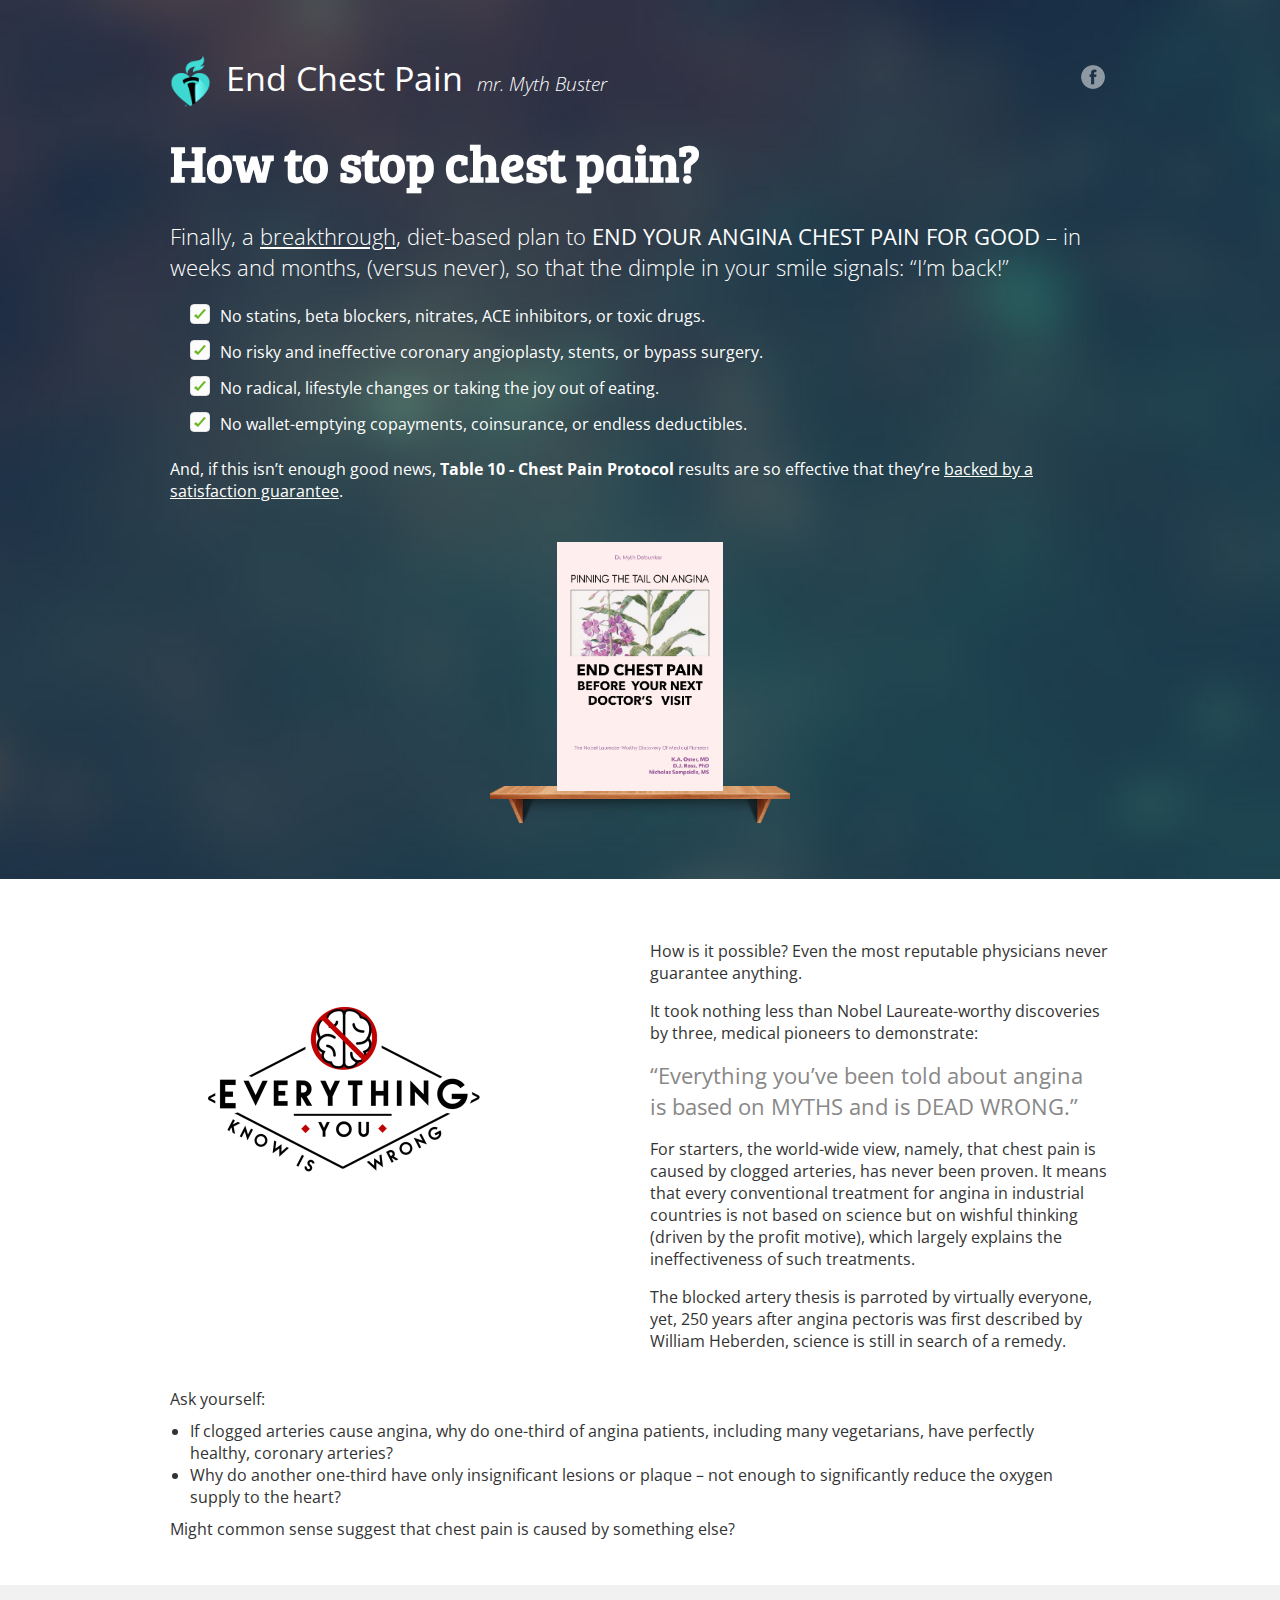
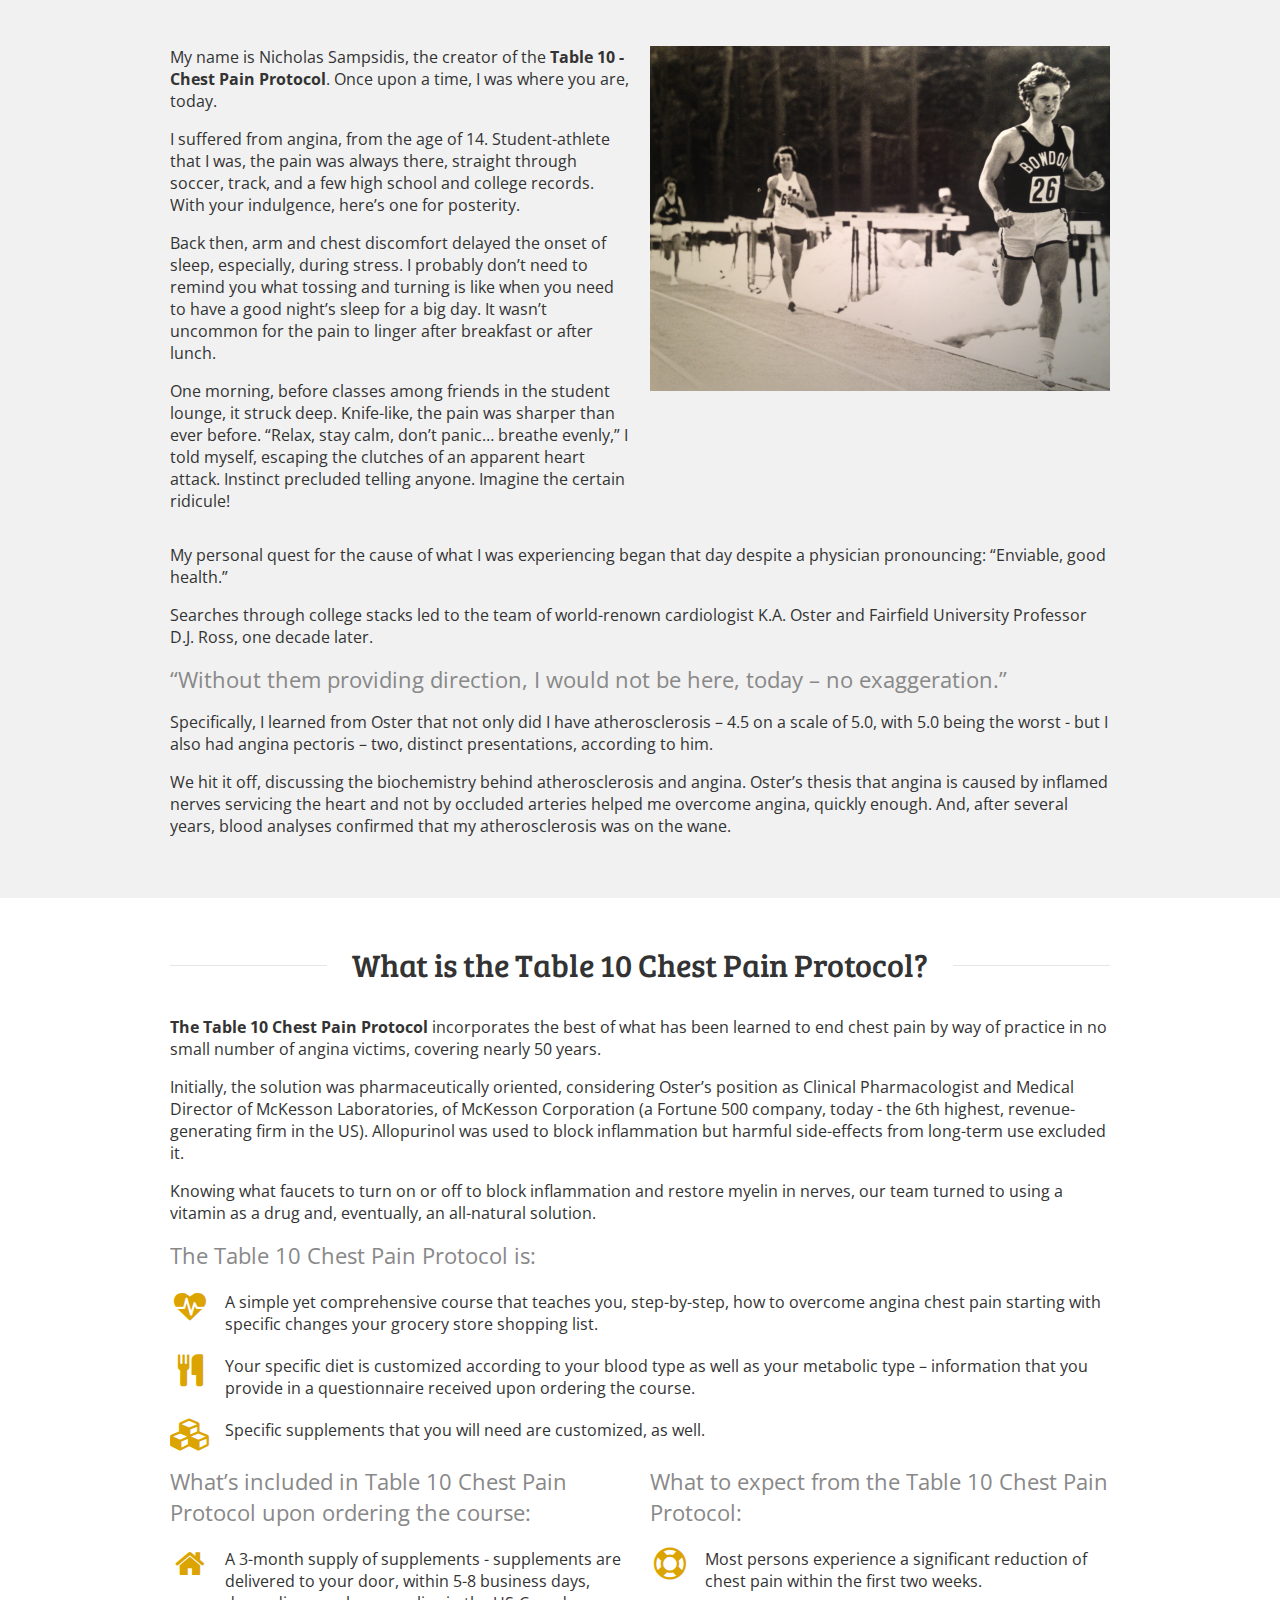
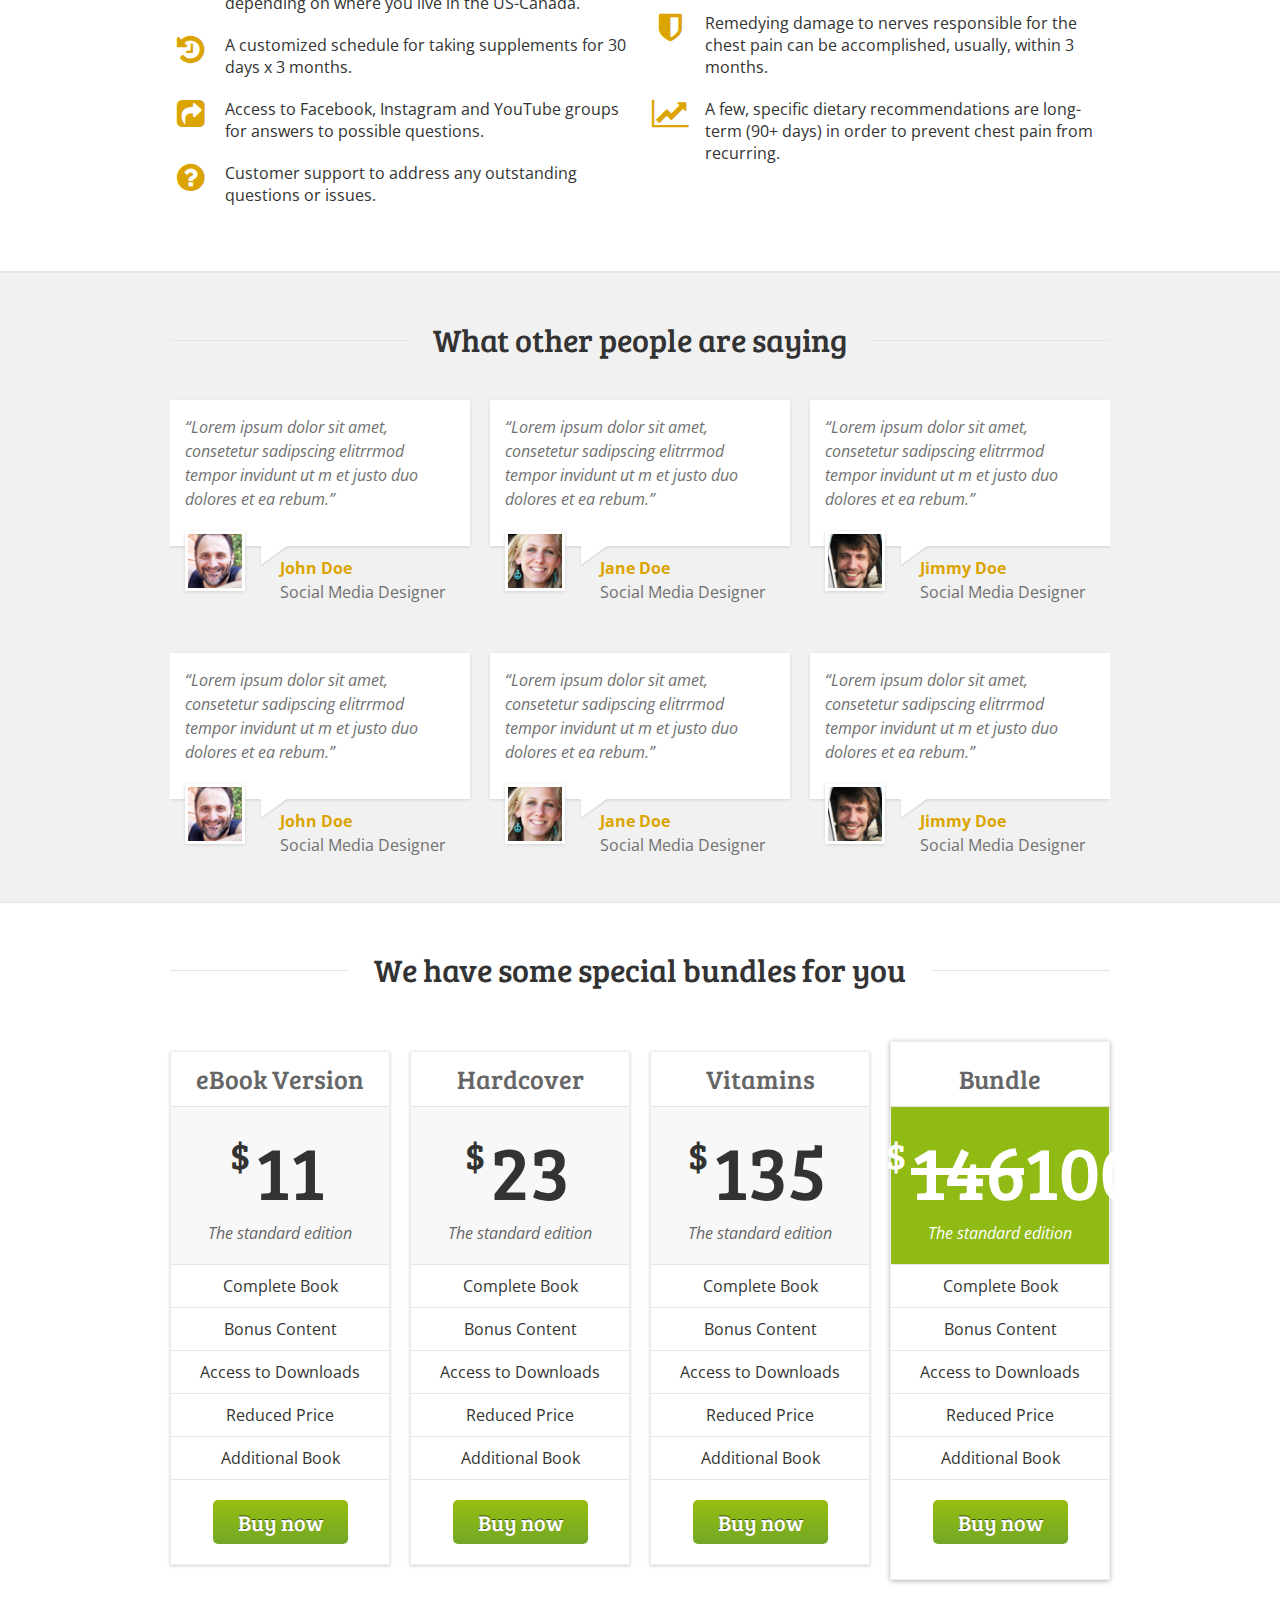
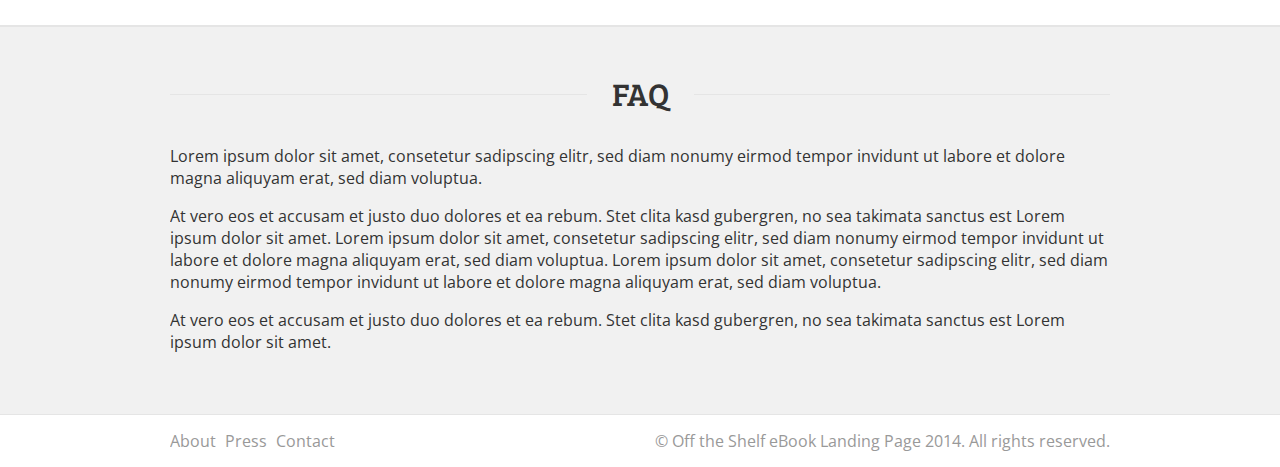
==== commit 23dd6638: "Pre new theme." ====
--- a/index.html
+++ b/index.html
@@ -78,7 +78,7 @@
 <!--Start of Product Banner Description-->
 <div class="">
 <!--Start of Banner Title-->
-<h1 style="margin-bottom: 25px">End your chest pain now!</h1>
+<h1 style="margin-top: 10px; margin-bottom: 25px">How to stop chest pain?</h1>
 <h2 class="subheader">Finally, a <span style="text-decoration: underline;">breakthrough</span>, diet-based plan to <strong>END YOUR ANGINA CHEST PAIN FOR GOOD</strong> – in weeks and months, (versus never), so that the dimple in your smile signals: “I’m back!”</h2>
 <!--End of Banner Title-->
 
@@ -90,13 +90,23 @@
 <li>No wallet-emptying copayments, coinsurance, or endless deductibles.</li>
 </ul>
 
-<p>And, if this isn’t enough good news, Table 10 - Chest Pain Protocol results are so effective that they’re <span style="text-decoration: underline;">backed by a satisfaction guarantee</span>.</p>
+<p>And, if this isn’t enough good news, <strong>Table 10 - Chest Pain Protocol</strong> results are so effective that they’re <span style="text-decoration: underline;">backed by a satisfaction guarantee</span>.</p>
 
 <div style="margin-top:40px;"></div>
 
 <div id="shelf">
   <img src="images/book2.jpg" height="225.5" width="165.5" alt="Book"/>
 </div>
+
+<!--
+<div class="button_buy">
+  <a href="#" class="gradient" title="Buy eBook">
+    <span class="button_price">$22.00</span>
+    <span class="button_text">Buy eBook</span></a>
+  <p class="hint">eBook includes PDF, ePub and Kindle versions</p>
+</div>
+-->
+
 <!--Start of Buy Button-->
 <!--
 <div class="button_buy">
@@ -132,107 +142,138 @@
 
 
 <section class="background_white" style="border: 0;">
-<div class="row" style="padding-bottom: 0;">
-
-<div class="one_half">
-  <img src="images/title2.jpg" alt="eBook Landing Page" height="352" width="350" />
-</div>
-
-<!--Start How it Works-->
-<div class="one_half last">
-
-
-<p>How is it possible? Even the most reputable physicians never guarantee anything.</p>
-<p>It took nothing less than Nobel Laureate-worthy discoveries by three, medical pioneers to demonstrate:</p>
-<h2>&ldquo;Everything you’ve been told about angina is based on MYTHS and is DEAD WRONG.&rdquo;</h2>
-
-<p>For starters, the world-wide view, namely, that chest pain is caused by clogged arteries, has never been proven. It means that every conventional treatment for angina in industrial countries is not based on science but on wishful thinking (driven by the profit motive), which largely explains the ineffectiveness of such treatments.</p>
-
-<p>The blocked artery thesis is parroted by virtually everyone, yet, 250 years after angina pectoris was first described by William Heberden, science is still in search of a remedy.</p>
-
-</div>
-<!--End of How it Works-->
-</div>
-<div class="row" style="padding:0;">
-<p>
-  Ask yourself:
-  <ul style="padding: inherit;">
-    <li>If clogged arteries cause angina, why do one-third of angina patients, including many vegetarians, have perfectly healthy, coronary arteries?</li>
-    <li>Why do another one-third have only insignificant lesions or plaque – not enough to significantly reduce the oxygen supply to the heart?</li>
+  <div class="row" style="padding-bottom: 0;">
+
+  <div class="one_half">
+    <img src="images/title2.jpg" alt="eBook Landing Page" height="352" width="350" />
+  </div>
+
+  <!--Start How it Works-->
+  <div class="one_half last">
+
+
+  <p>How is it possible? Even the most reputable physicians never guarantee anything.</p>
+  <p>It took nothing less than Nobel Laureate-worthy discoveries by three, medical pioneers to demonstrate:</p>
+  <h3>&ldquo;Everything you’ve been told about angina is based on MYTHS and is DEAD WRONG.&rdquo;</h3>
+
+  <p>For starters, the world-wide view, namely, that chest pain is caused by clogged arteries, has never been proven. It means that every conventional treatment for angina in industrial countries is not based on science but on wishful thinking (driven by the profit motive), which largely explains the ineffectiveness of such treatments.</p>
+
+  <p>The blocked artery thesis is parroted by virtually everyone, yet, 250 years after angina pectoris was first described by William Heberden, science is still in search of a remedy.</p>
+
+  </div>
+  <!--End of How it Works-->
+  </div>
+  <div class="row" style="padding: 20px 0 45px 0;">
+    Ask yourself:
+    <ul style="padding: 10px 20px">
+      <li>If clogged arteries cause angina, why do one-third of angina patients, including many vegetarians, have perfectly healthy, coronary arteries?</li>
+      <li>Why do another one-third have only insignificant lesions or plaque – not enough to significantly reduce the oxygen supply to the heart?</li>
+    </ul>
+    Might common sense suggest that chest pain is caused by something else?
+  </div>
+
+</section>
+
+
+<!--Start of Screenshots-->
+<section id="screenshots" class="background_grey" style="border: 0;">
+  <div class="row" style="padding: 45px 0 0 0;">
+
+    <div class="one_half">
+
+    <!--Start of Screenshots Title-->
+
+    <!--<h2>What are the benefits for you?</h2>-->
+    <!--<h3>Lorem ipsum dolor sit amet, consetetur sadipscing elitr, sed diam nonumy eirmod tempam et justo duo dolores et ea rebum.</h3>-->
+    <p>My name is Nicholas Sampsidis, the creator of the <strong>Table 10 - Chest Pain Protocol</strong>. Once upon a time, I was where you are, today.</p>
+    <p>I suffered from angina, from the age of 14. Student-athlete that I was, the pain was always there, straight through soccer, track, and a few high school and college records. With your indulgence, here’s one for posterity.</p>
+    <p>Back then, arm and chest discomfort delayed the onset of sleep, especially, during stress. I probably don’t need to remind you what tossing and turning is like when you need to have a good night’s sleep for a big day. It wasn’t uncommon for the pain to linger after breakfast or after lunch.</p>
+    <p>One morning, before classes among friends in the student lounge, it struck deep. Knife-like, the pain was sharper than ever before. “Relax, stay calm, don’t panic… breathe evenly,” I told myself, escaping the clutches of an apparent heart attack. Instinct precluded telling anyone. Imagine the certain ridicule!</p>
+    <!--End of Screenshots Title-->
+    </div>
+
+    <div class="one_half last">
+
+    <!--Start of Screenshot Images-->
+    <!--<div class="image-gallery">-->
+        <!--<a class="zoom-cursor" href="images/title4.jpg" title="What's That Click? 1"><img src="images/screenshots/thb_1.jpg" width="440" height="280" alt="Screenshot 1" /></a>-->
+    <!--</div>-->
+    <p>
+      <img src="images/title4.jpg" alt="eBook Landing Page" />
+    </p>
+    <!--End of Screenshot Images-->
+
+    </div>
+  </div>
+  <div class="row" style="padding: 0 0 45px 0">
+
+  <p>My personal quest for the cause of what I was experiencing began that day despite a physician pronouncing: “Enviable, good health.” </p>
+  <p>Searches through college stacks led to the team of world-renown cardiologist K.A. Oster and Fairfield University Professor D.J. Ross, one decade later.</p>
+  <h3>&ldquo;Without them providing direction, I would not be here, today – no exaggeration.&rdquo;</h3>
+  <p>Specifically, I learned from Oster that not only did I have atherosclerosis – 4.5 on a scale of 5.0, with 5.0 being the worst - but I also had angina pectoris – two, distinct presentations, according to him.</p>
+  <p>We hit it off, discussing the biochemistry behind atherosclerosis and angina. Oster’s thesis that angina is caused by inflamed nerves servicing the heart and not by occluded arteries helped me overcome angina, quickly enough. And, after several years, blood analyses confirmed that my atherosclerosis was on the wane.</p>
+
+
+  </div>
+</section>
+<!--End of Screenshots-->
+
+<!--Start of Features-->
+<section id="features" class="background_white">
+  <div class="row" style="padding: 45px 0 0 0;">
+
+  <!--Start of Features Title-->
+  <h2 class="section_title"><span>What is the Table 10 Chest Pain Protocol?</span></h2>
+  <!--End of Features Title-->
+
+  <p><strong>The Table 10 Chest Pain Protocol</strong> incorporates the best of what has been learned to end chest pain by way of practice in no small number of angina victims, covering nearly 50 years. </p>
+  <p>Initially, the solution was pharmaceutically oriented, considering Oster’s position as Clinical Pharmacologist and Medical Director of McKesson Laboratories, of McKesson Corporation (a Fortune 500 company, today - the 6th highest, revenue-generating firm in the US). Allopurinol was used to block inflammation but harmful side-effects from long-term use excluded it.</p>
+  <p>Knowing what faucets to turn on or off to block inflammation and restore myelin in nerves, our team turned to using a vitamin as a drug and, eventually, an all-natural solution.</p>
+  <h3>The Table 10 Chest Pain Protocol is:</h3>
+  <ul>
+    <li><i class="fa fa-heartbeat fa-2x icon-2x"></i>A simple yet comprehensive course that teaches you, step-by-step, how to overcome angina chest pain starting with specific changes your grocery store shopping list.</li>
+    <li><i class="fa fa-cutlery fa-2x icon-2x"></i>Your specific diet is customized according to your blood type as well as your metabolic type – information that you provide in a questionnaire received upon ordering the course.</li>
+    <li><i class="fa fa-cubes fa-2x icon-2x"></i>Specific supplements that you will need are customized, as well.</li>
   </ul>
-</p>
-<p>Might common sense suggest that chest pain is caused by something else?</p>
-</div>
-
-</section>
-
-
-<!--Start of Screenshots-->
-<section id="screenshots" class="background_white" style="border: 0;">
-<div class="row" style="padding: 0;">
-
-<div class="one_half">
-
-<!--Start of Screenshots Title-->
-
-<!--<h2>What are the benefits for you?</h2>-->
-<!--<h3>Lorem ipsum dolor sit amet, consetetur sadipscing elitr, sed diam nonumy eirmod tempam et justo duo dolores et ea rebum.</h3>-->
-<p>My name is Nicholas Sampsidis, the creator of the Table 10 - Chest Pain Protocol. Once upon a time, I was where you are, today.</p>
-<p>I suffered from angina, from the age of 14. Student-athlete that I was, the pain was always there, straight through soccer, track, and a few high school and college records. With your indulgence, here’s one for posterity.</p>
-<p>Back then, arm and chest discomfort delayed the onset of sleep, especially, during stress. I probably don’t need to remind you what tossing and turning is like when you need to have a good night’s sleep for a big day. It wasn’t uncommon for the pain to linger after breakfast or after lunch.</p>
-<p>One morning, before classes among friends in the student lounge, it struck deep. Knife-like, the pain was sharper than ever before. “Relax, stay calm, don’t panic… breathe evenly,” I told myself, escaping the clutches of an apparent heart attack. Instinct precluded telling anyone. Imagine the certain ridicule!</p>
-<!--End of Screenshots Title-->
-</div>
-
-<div class="one_half last">
-
-<!--Start of Screenshot Images-->
-<!--<div class="image-gallery">-->
-    <!--<a class="zoom-cursor" href="images/title4.jpg" title="What's That Click? 1"><img src="images/screenshots/thb_1.jpg" width="440" height="280" alt="Screenshot 1" /></a>-->
-<!--</div>-->
-  <img src="images/title4.jpg" alt="eBook Landing Page" height="352" width="400" />
-<!--End of Screenshot Images-->
-
-</div>
-</div>
-<div class="row" style="padding: 0 0 45px 0">
-
-<p>My personal quest for the cause of what I was experiencing began that day despite a physician pronouncing: “Enviable, good health.” </p>
-<p>Searches through college stacks led to the team of world-renown cardiologist K.A. Oster and Fairfield University Professor D.J. Ross, one decade later.</p>
-<h2>&ldquo;Without them providing direction, I would not be here, today – no exaggeration.&rdquo;</h2>
-<p>Specifically, I learned from Oster that not only did I have atherosclerosis – 4.5 on a scale of 5.0, with 5.0 being the worst - but I also had angina pectoris – two, distinct presentations, according to him.</p>
-<p>We hit it off, discussing the biochemistry behind atherosclerosis and angina. Oster’s thesis that angina is caused by inflamed nerves servicing the heart and not by occluded arteries helped me overcome angina, quickly enough. And, after several years, blood analyses confirmed that my atherosclerosis was on the wane.</p>
-
-
-</div>
-</section>
-<!--End of Screenshots-->
-
-<!--Start of Features-->
-<section id="features" class="background_grey">
-<div class="row">
-
-<!--Start of Features Title-->
-<h2 class="section_title"><span>What is the Table 10 Chest Pain Protocol?</span></h2>
-<!--End of Features Title-->
-
-<!--Start of Features List-->
-<ul>
-<li class="one_half"><i class="fa fa-cogs fa-4x icon-4x"></i>
-<h4>Customizable via Admin Interface</h4><p>Lorem ipsum dolor sit amet, consetetur sadipscing elitr, sed diam nonumy eirmod tempor invidunt ut labore et dolore magna aliquyam erat, sed diam voluptua. </p></li>
-<li class="one_half last"><i class="fa fa-tablet fa-4x icon-4x"></i>
-<h4>Completely responsive</h4><p>Lorem ipsum dolor sit amet, consetetur sadipscing elitr, sed diam nonumy eirmod tempor invidunt ut labore et dolore magna aliquyam erat, sed diam voluptua. </p></li>
-<li class="one_half"><i class="fa fa-flask fa-4x icon-4x"></i>
-<h4>HTM5 and CSS3 power</h4><p>Lorem ipsum dolor sit amet, consetetur sadipscing elitr, sed diam nonumy eirmod tempor invidunt ut labore et dolore magna aliquyam erat, sed diam voluptua. </p></li>
-<li class="one_half last"><i class="fa fa-dashboard fa-4x icon-4x"></i>
-<h4>Optimized for conversion</h4><p>Lorem ipsum dolor sit amet, consetetur sadipscing elitr, sed diam nonumy eirmod tempor invidunt ut labore et dolore magna aliquyam erat, sed diam voluptua. </p></li>
-<li class="one_half"><i class="fa fa-tint fa-4x icon-4x"></i>
-<h4>Unlimited color schemes</h4><p>Lorem ipsum dolor sit amet, consetetur sadipscing elitr, sed diam nonumy eirmod tempor invidunt ut labore et dolore magna aliquyam erat, sed diam voluptua. </p></li>
-<li class="one_half last"><i class="fa fa-magic fa-4x icon-4x"></i>
-<h4>500+ Google Webfonts and Icon Fonts</h4><p>Lorem ipsum dolor sit amet, consetetur sadipscing elitr, sed diam nonumy eirmod tempor invidunt ut labore et dolore magna aliquyam erat, sed diam voluptua. </p></li>
-</ul>
-<!--End of Features List-->
-</div>
+
+  <!--Start of Features List-->
+  <!--
+  <ul>
+  <li class="one_half"><i class="fa fa-cogs fa-4x icon-4x"></i>
+  <h4>Customizable via Admin Interface</h4><p>Lorem ipsum dolor sit amet, consetetur sadipscing elitr, sed diam nonumy eirmod tempor invidunt ut labore et dolore magna aliquyam erat, sed diam voluptua. </p></li>
+  <li class="one_half last"><i class="fa fa-tablet fa-4x icon-4x"></i>
+  <h4>Completely responsive</h4><p>Lorem ipsum dolor sit amet, consetetur sadipscing elitr, sed diam nonumy eirmod tempor invidunt ut labore et dolore magna aliquyam erat, sed diam voluptua. </p></li>
+  <li class="one_half"><i class="fa fa-flask fa-4x icon-4x"></i>
+  <h4>HTM5 and CSS3 power</h4><p>Lorem ipsum dolor sit amet, consetetur sadipscing elitr, sed diam nonumy eirmod tempor invidunt ut labore et dolore magna aliquyam erat, sed diam voluptua. </p></li>
+  <li class="one_half last"><i class="fa fa-dashboard fa-4x icon-4x"></i>
+  <h4>Optimized for conversion</h4><p>Lorem ipsum dolor sit amet, consetetur sadipscing elitr, sed diam nonumy eirmod tempor invidunt ut labore et dolore magna aliquyam erat, sed diam voluptua. </p></li>
+  <li class="one_half"><i class="fa fa-tint fa-4x icon-4x"></i>
+  <h4>Unlimited color schemes</h4><p>Lorem ipsum dolor sit amet, consetetur sadipscing elitr, sed diam nonumy eirmod tempor invidunt ut labore et dolore magna aliquyam erat, sed diam voluptua. </p></li>
+  <li class="one_half last"><i class="fa fa-magic fa-4x icon-4x"></i>
+  <h4>500+ Google Webfonts and Icon Fonts</h4><p>Lorem ipsum dolor sit amet, consetetur sadipscing elitr, sed diam nonumy eirmod tempor invidunt ut labore et dolore magna aliquyam erat, sed diam voluptua. </p></li>
+  </ul>
+  -->
+  <!--End of Features List-->
+  </div>
+  <div class="row" style="padding: 0 0 45px 0;">
+    <div class="one_half">
+      <h3>What’s included in Table 10 Chest Pain Protocol upon ordering the course:</h3>
+      <ul>
+        <li><i class="fa fa-home fa-2x icon-2x"></i>A 3-month supply of supplements - supplements are delivered to your door, within 5-8 business days, depending on where you live in the US-Canada.</li>
+        <li><i class="fa fa-history fa-2x icon-2x"></i>A customized schedule for taking supplements for 30 days x 3 months.</li>
+        <li><i class="fa fa-share-square fa-2x icon-2x"></i>Access to Facebook, Instagram and YouTube groups for answers to possible questions.</li>
+        <li><i class="fa fa-question-circle fa-2x icon-2x"></i>Customer support to address any outstanding questions or issues.</li>
+      </ul>
+    </div>
+    <div class="one_half last">
+      <h3>What to expect from the Table 10 Chest Pain Protocol:</h3>
+      <ul>
+        <li><i class="fa fa-life-ring fa-2x icon-2x"></i>Most persons experience a significant reduction of chest pain within the first two weeks.</li>
+        <li><i class="fa fa-shield fa-2x icon-2x"></i>Remedying damage to nerves responsible for the chest pain can be accomplished, usually, within 3 months.</li>
+        <li><i class="fa fa-line-chart fa-2x icon-2x"></i>A few, specific dietary recommendations are long-term (90+ days) in order to prevent chest pain from recurring.</li>
+      </ul>
+    </div>
+  </div>
 </section>
 <!--End of Features-->
 <!--Start of Testimonials-->
@@ -437,30 +478,14 @@
 <!--Start of A Word from the Author-->
 <section id="author" class="background_grey">
 <div class="row">
-<div class="one_half">
-
-<!--Author Avatar-->
-<img src="images/author.jpg" height="100" width="100" id="author_image" class="left" alt="Author" />
-<!--End of Author Avatar-->
-
-<div class="one_third last">
-
-<h2>About the Author or FAQ</h2>
+
+<h2 class="section_title"><span>FAQ</span></h2>
 
 <p>Lorem ipsum dolor sit amet, consetetur sadipscing elitr, sed diam nonumy eirmod tempor invidunt ut labore et dolore magna aliquyam erat, sed diam voluptua.</p>
 
 <p>At vero eos et accusam et justo duo dolores et ea rebum. Stet clita kasd gubergren, no sea takimata sanctus est Lorem ipsum dolor sit amet. Lorem ipsum dolor sit amet, consetetur sadipscing elitr, sed diam nonumy eirmod tempor invidunt ut labore et dolore magna aliquyam erat, sed diam voluptua.  Lorem ipsum dolor sit amet, consetetur sadipscing elitr, sed diam nonumy eirmod tempor invidunt ut labore et dolore magna aliquyam erat, sed diam voluptua.</p>
 
 <p>At vero eos et accusam et justo duo dolores et ea rebum. Stet clita kasd gubergren, no sea takimata sanctus est Lorem ipsum dolor sit amet.</p>
-
-</div>
-</div>
-
-<div id="book_cover" class="one_half last">
-
-<!--Start of Book Cover-->
-<img src="images/book_dummy_content.jpg" alt="eBook Landing Page" height="370" width="320"/>
-<!--End of Book Cover-->
 
 </div>
 
@@ -471,7 +496,6 @@
 </div>
 End of Buy Button-->
 
-</div>
 </section>
 <!--End of A Word from the Author-->
 
--- a/css/style.css
+++ b/css/style.css
@@ -29,7 +29,7 @@
 
 *, *:before, *:after { -webkit-box-sizing: border-box; -moz-box-sizing: border-box; box-sizing: border-box; }
 
-body, div, dl, dt, dd, ul, ol, li, h1, h2, h3, h4, h5, h6, pre, form, blockquote, th, td { margin: 0; padding: 0; font-size: 13px; direction: ltr; }
+body, div, dl, dt, dd, ul, ol, li, h1, h2, h3, h4, h5, h6, pre, form, blockquote, th, td { margin: 0; padding: 0; font-size: 1em; direction: ltr; }
 
 body {
 margin:0;
@@ -215,14 +215,14 @@
 }
 
 #main_content h2 {
-margin-bottom:10px;	
+  margin-bottom: 30px;	
 }
 
 #main_content h3 {
 font-family: 'Open Sans', sans-serif, Arial, Helvetica;
-font-size:1.2em;
+font-size:1.4em;
 font-weight:normal;
-color:#999;
+color:#888;
 }
 
 h4, h5, h6 { 
@@ -341,7 +341,7 @@
 
 .one_half, .one_third, .two_thirds, .three_fourths, .one_fourth {
     float: left;
-    margin: 0 20px 20px 0;
+    margin: 0 20px 0 0;
     position: relative;
 }
 
@@ -380,7 +380,7 @@
 /* 5.2 Banner */
 
 #banner {
-background:url(../images/backgrounds/bg_banner_2.jpg) no-repeat center top #999;
+background:url(../images/backgrounds/bg_banner_10.jpg) no-repeat center top #999;
 background-attachment:fixed;
 background-size:cover;
 -moz-background-size:cover;
@@ -458,6 +458,7 @@
 background-image: none;
 background-position: 0 0;
 background-repeat: repeat;
+clear: both;
 }
 
 /* 6.3 Testimonials */
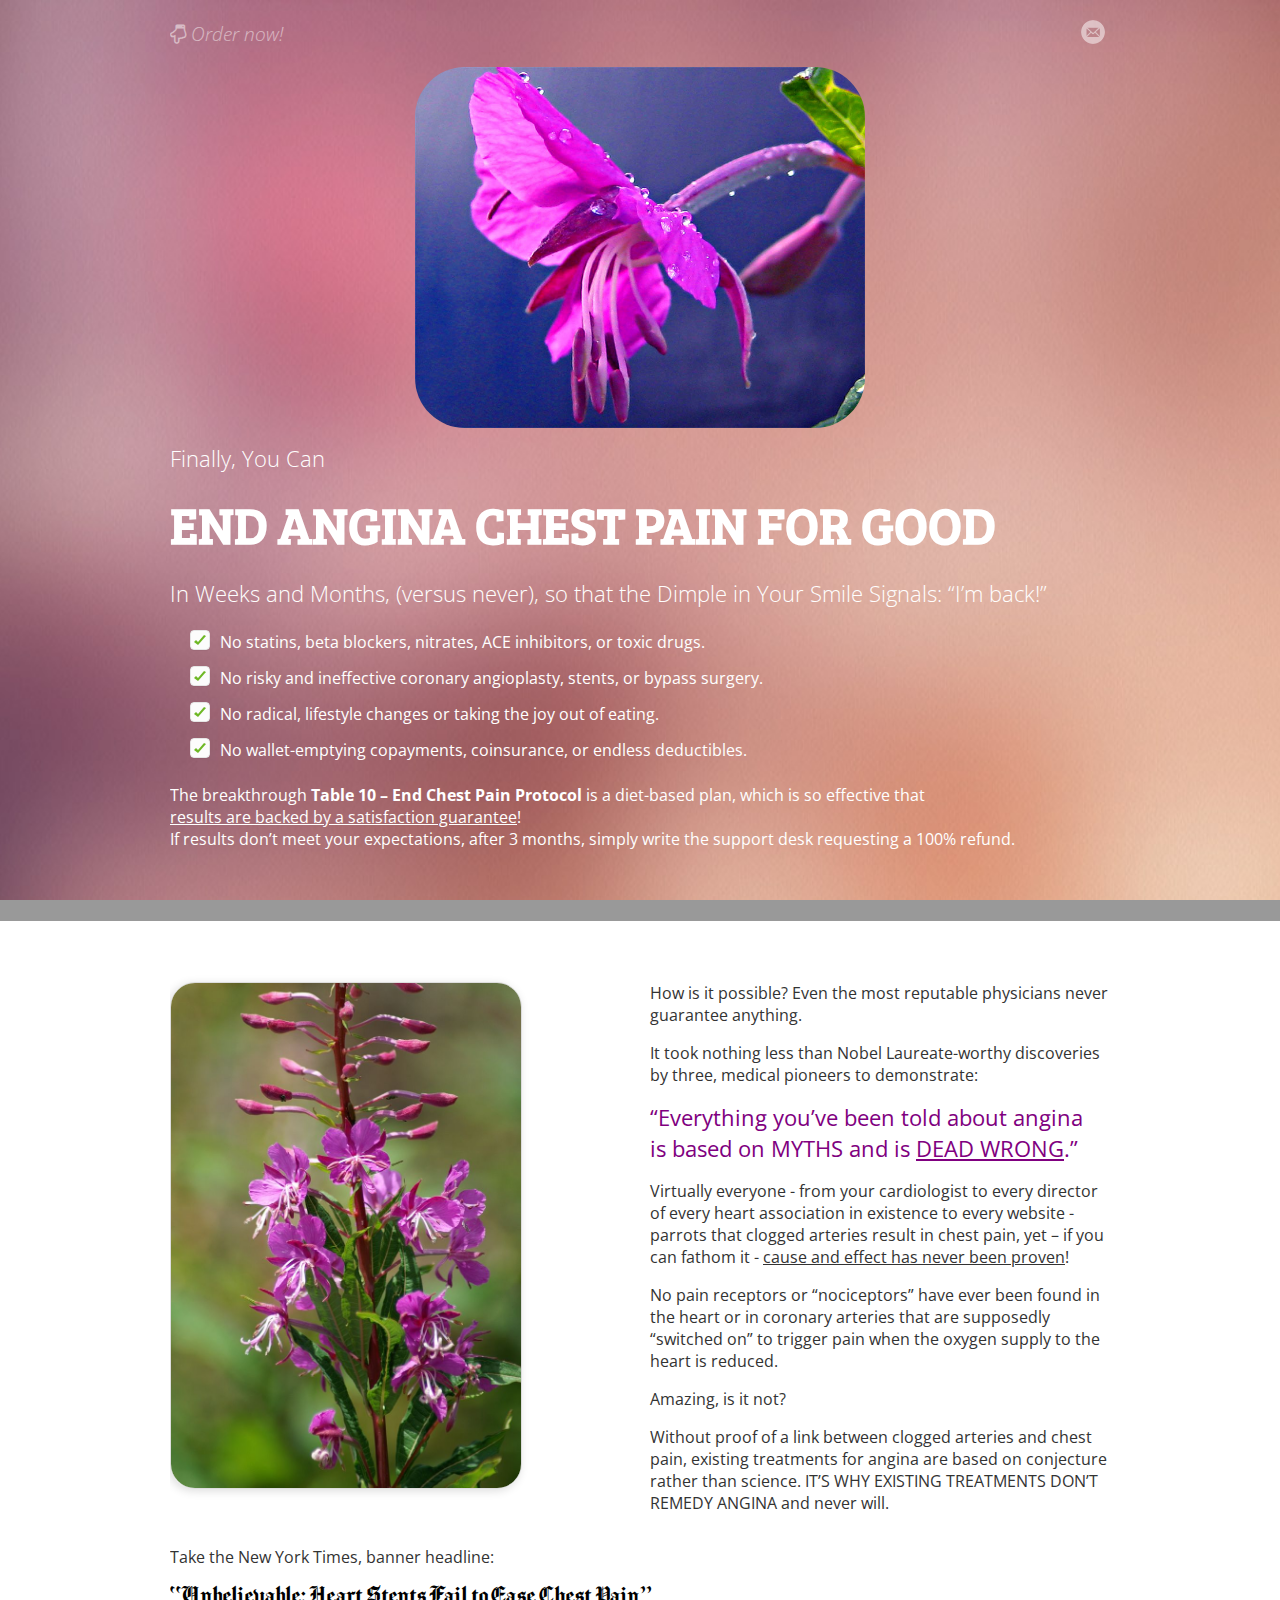
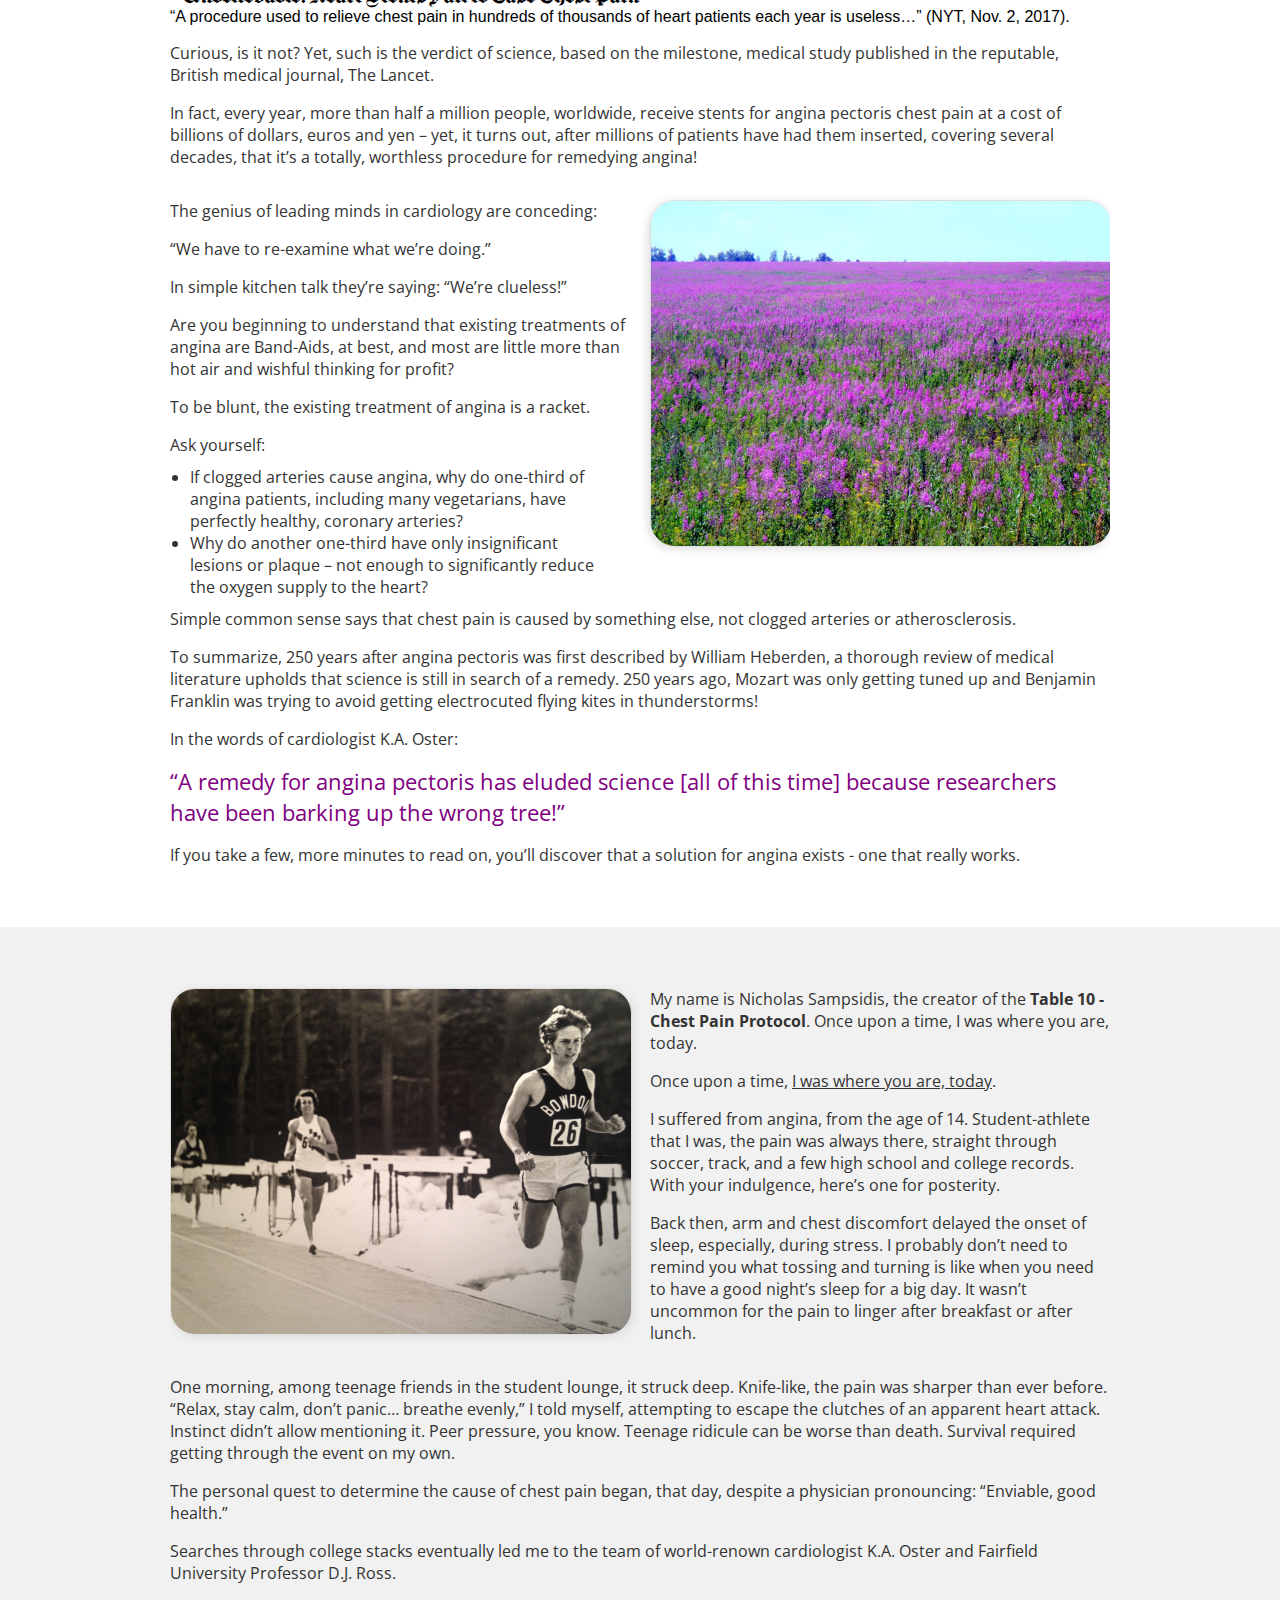
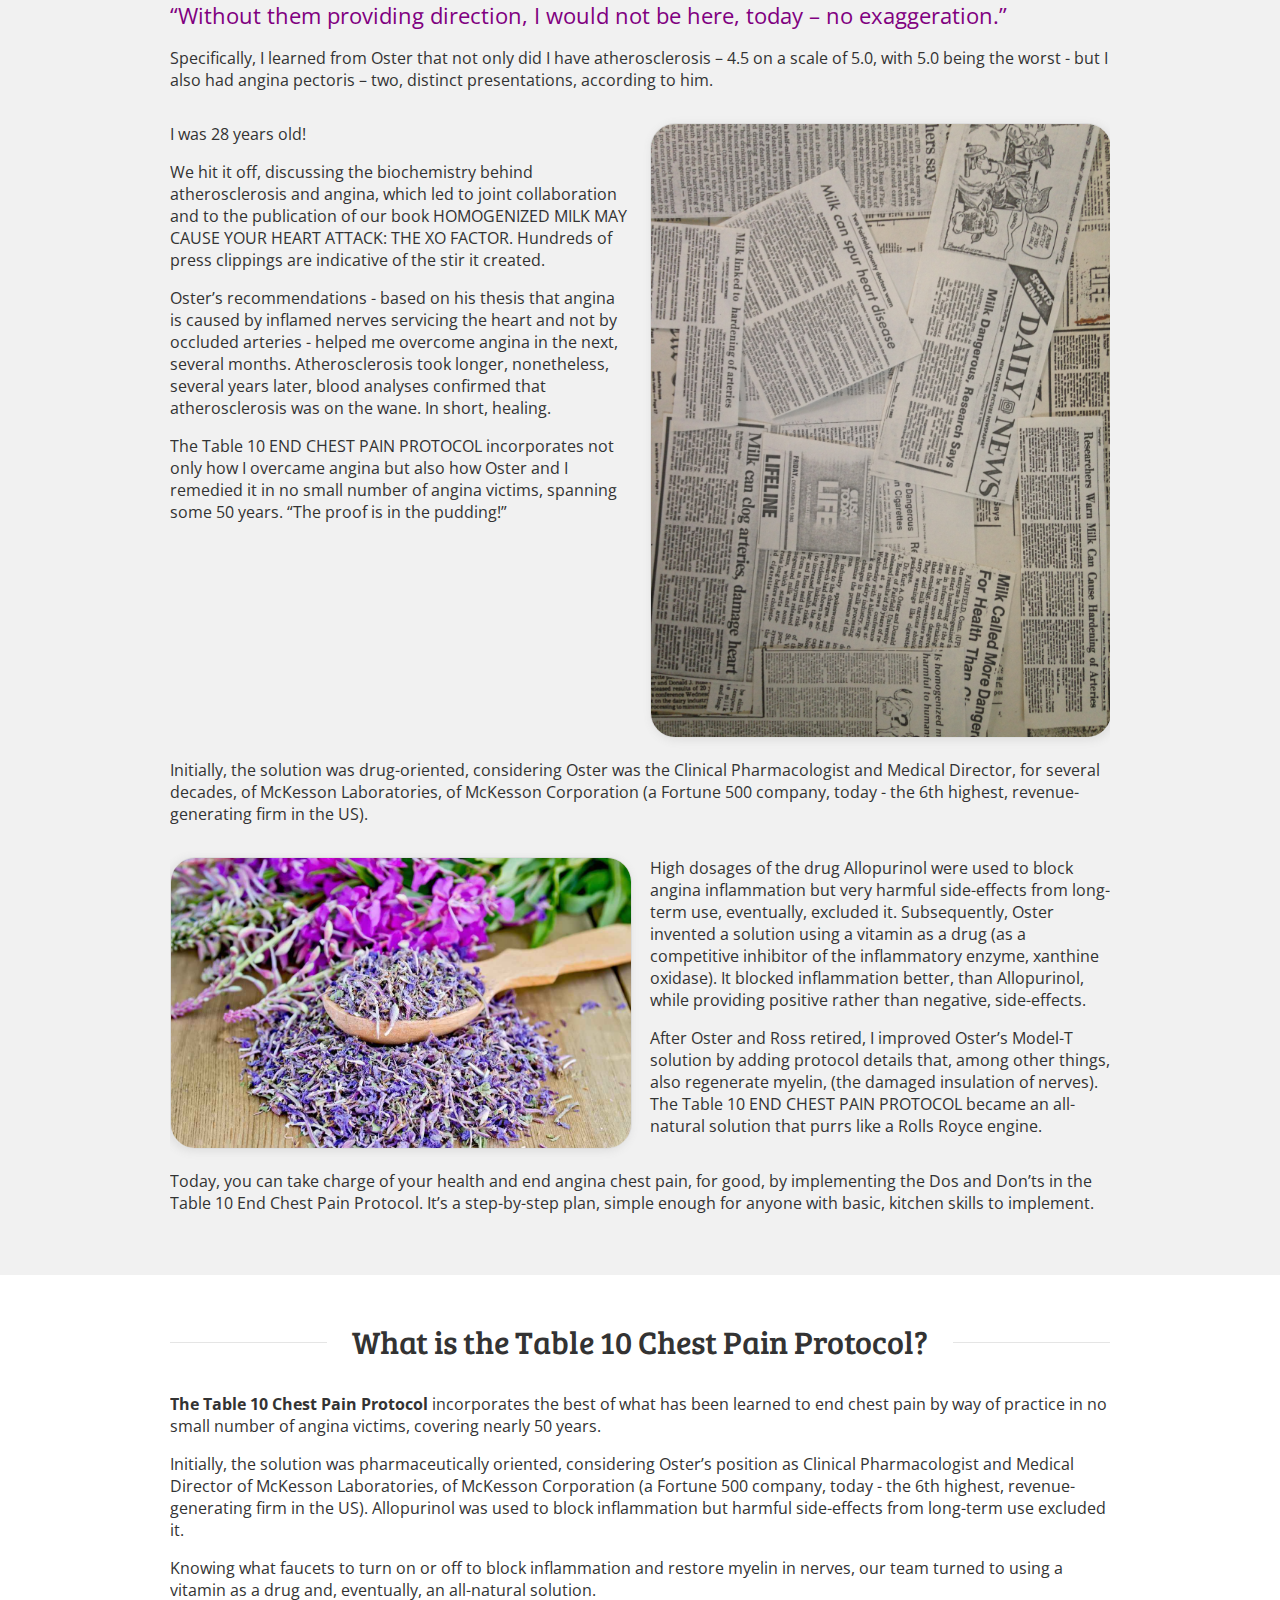
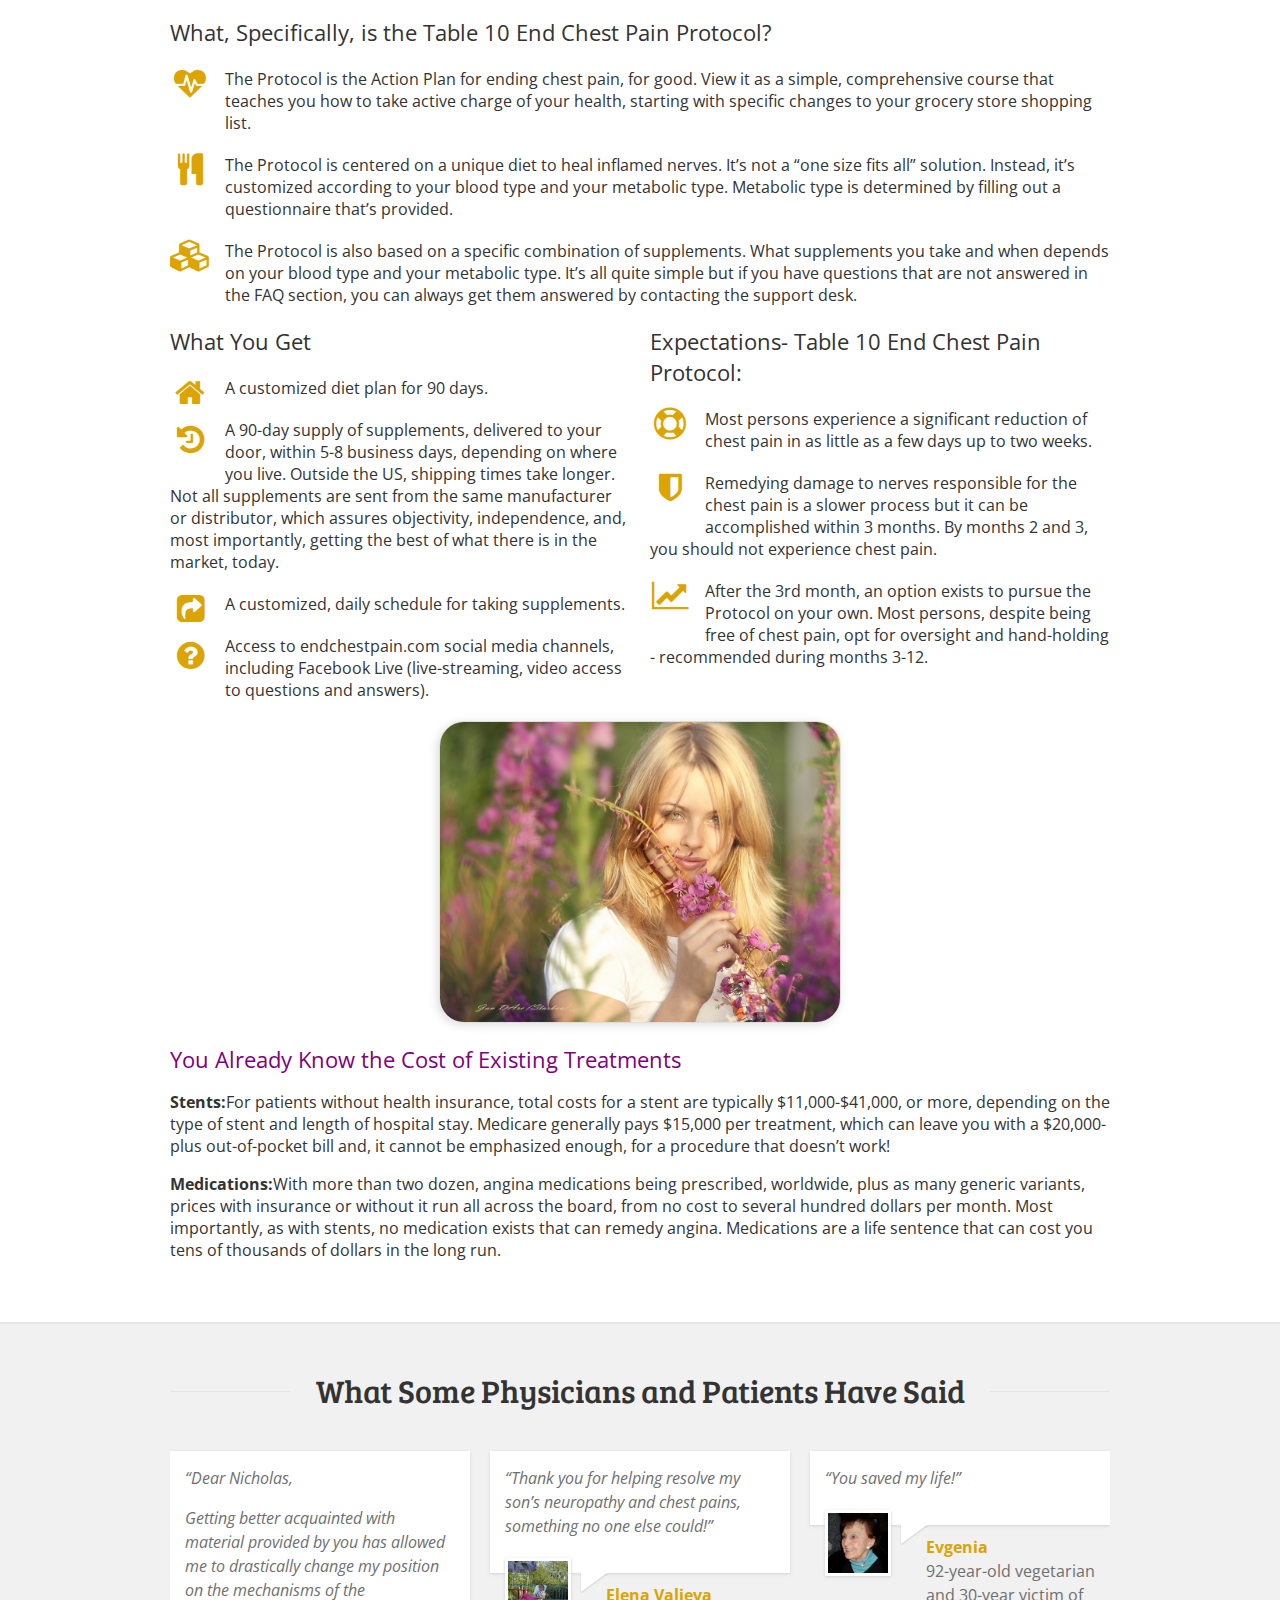
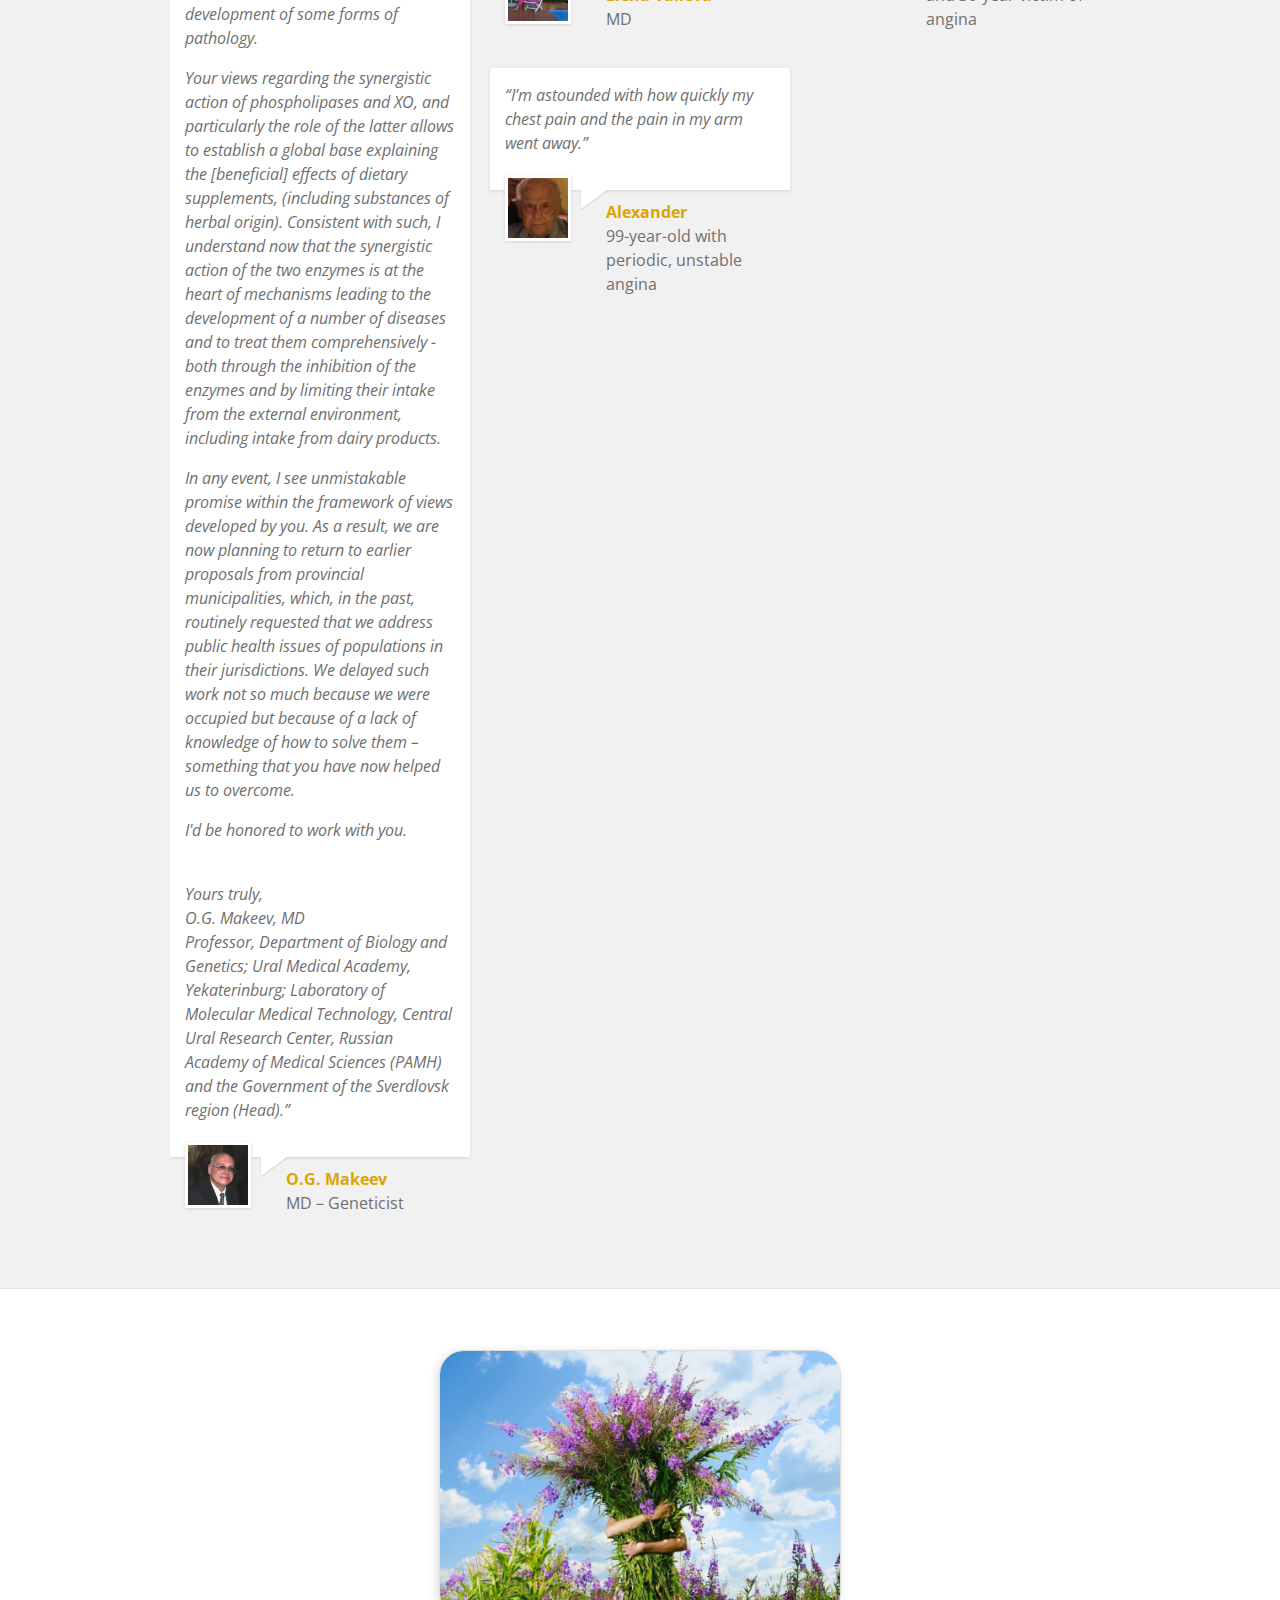
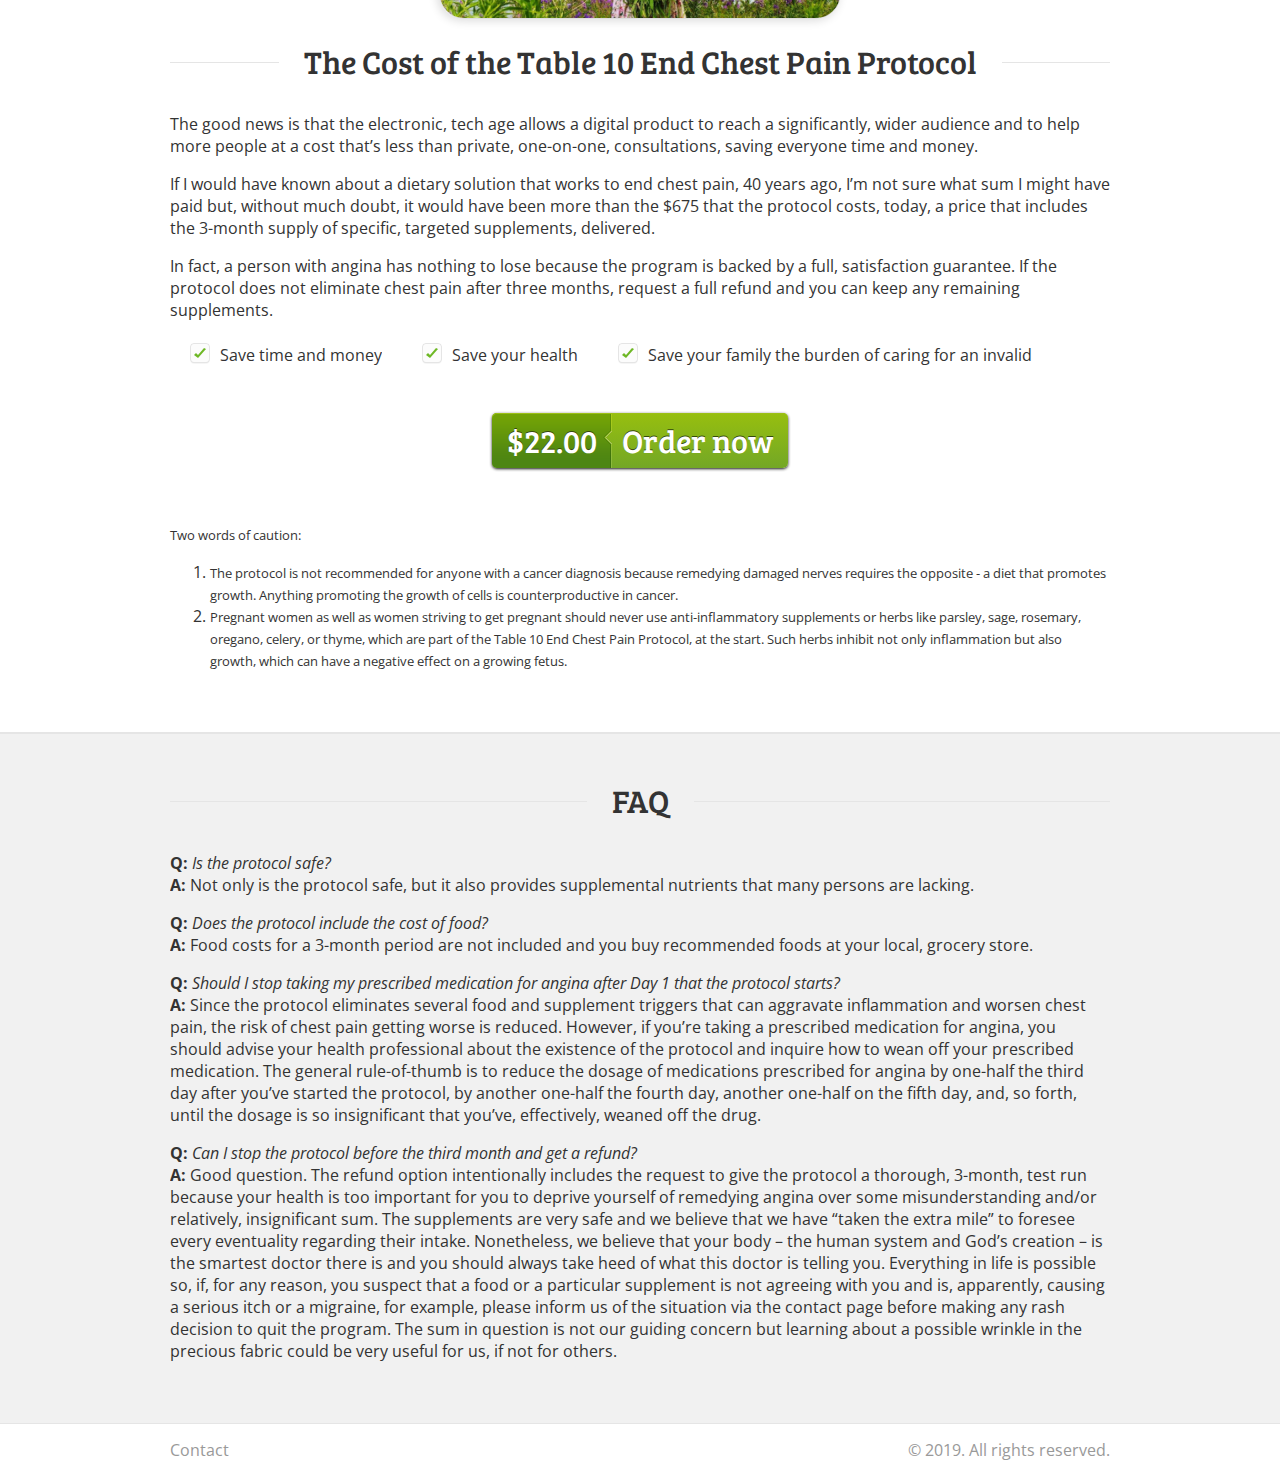
==== commit 9b1a620d: "Design v.2" ====
--- a/index.html
+++ b/index.html
@@ -47,79 +47,90 @@
 
 <!--Start of Product Banner-->
 <section id="banner" role="banner">
-<div class="row">
-<div id="header_region">
-<!--Start of Header Logo-->
-<div id="logo" class="two_thirds">
-<h1><img src="images/logo-nic-alt.png" alt="Off the Shelf eBook Landing Page" title="Off the Shelf eBook Landing Page" height="41" width="41"/>End Chest Pain</h1>
-<h2>mr. Myth Buster</h2>
-</div>
-<!--End of Header Logo-->
-
-<!--Start of Social Elements-->
-<aside id="social_elements" class="one_third last">
-<ul>
-<!--<li><a class="twitter" target="_blank" title="Twitter" href=""><span>Twitter</span></a></li>-->
-<li><a class="facebook" target="_blank" title="Facebook" href=""><span>Facebook</span></a></li>
-<!--<li><a class="googleplus" target="_blank" title="Google Plus" href=""><span>Google Plus</span></a></li>-->
-<!--<li><a class="feedback" target="_blank" title="Feedback Form" href=""><span>Feedback Form</span></a></li>-->
-</ul>
-</aside>
-<!--End of Social Elements-->
-</div>
-<!--Start of Product Image-->
-<!--
-<div id="shelf" class="one_half">
-  <img src="images/book_dummy.png" height="451" width="331" alt="Book"/>
-</div>
--->
-<!--End of Product Image-->
-
-<!--Start of Product Banner Description-->
-<div class="">
-<!--Start of Banner Title-->
-<h1 style="margin-top: 10px; margin-bottom: 25px">How to stop chest pain?</h1>
-<h2 class="subheader">Finally, a <span style="text-decoration: underline;">breakthrough</span>, diet-based plan to <strong>END YOUR ANGINA CHEST PAIN FOR GOOD</strong> – in weeks and months, (versus never), so that the dimple in your smile signals: “I’m back!”</h2>
-<!--End of Banner Title-->
-
-
-<ul class="list_check">
-<li>No statins, beta blockers, nitrates, ACE inhibitors, or toxic drugs.</li>
-<li>No risky and ineffective coronary angioplasty, stents, or bypass surgery.</li>
-<li>No radical, lifestyle changes or taking the joy out of eating.</li>
-<li>No wallet-emptying copayments, coinsurance, or endless deductibles.</li>
-</ul>
-
-<p>And, if this isn’t enough good news, <strong>Table 10 - Chest Pain Protocol</strong> results are so effective that they’re <span style="text-decoration: underline;">backed by a satisfaction guarantee</span>.</p>
-
-<div style="margin-top:40px;"></div>
-
-<div id="shelf">
-  <img src="images/book2.jpg" height="225.5" width="165.5" alt="Book"/>
-</div>
-
-<!--
-<div class="button_buy">
-  <a href="#" class="gradient" title="Buy eBook">
-    <span class="button_price">$22.00</span>
-    <span class="button_text">Buy eBook</span></a>
-  <p class="hint">eBook includes PDF, ePub and Kindle versions</p>
-</div>
--->
-
-<!--Start of Buy Button-->
-<!--
-<div class="button_buy">
-<a href="#" class="gradient" title="Buy eBook"><span class="button_price">$22.00</span> <span class="button_text">Buy eBook</span></a>
-<p class="hint">eBook includes PDF, ePub and Kindle versions</p>
-</div>
--->
-<!--End of Buy Button-->
-
-</div>
-<!--End of Product Banner Description-->
-
-</div>
+
+  <div class="row" style="padding: 0 0 45px 0;">
+    <div id="header_region">
+    <!--Start of Header Logo-->
+    <div id="logo" class="two_thirds">
+    <!--<h1><img src="images/logo-nic-alt.png" alt="Off the Shelf eBook Landing Page" title="Off the Shelf eBook Landing Page" height="41" width="41"/></h1>-->
+    <h2><a href="" class="scroll-order"><i class="fa fa-hand-o-down"></i> <span>Order now!</a>
+    </h2>
+    </div>
+  <!--End of Header Logo-->
+
+  <!--Start of Social Elements-->
+  <aside id="social_elements" class="one_third last">
+  <ul>
+  <!--<li><a class="twitter" target="_blank" title="Twitter" href=""><span>Twitter</span></a></li>-->
+  <!--<li><a class="facebook" target="_blank" title="Facebook" href=""><span>Facebook</span></a></li>-->
+  <!--<li><a class="googleplus" target="_blank" title="Google Plus" href=""><span>Google Plus</span></a></li>-->
+  <li><a class="email" title="Send email to author" href="mailto:EMAILADDRESS"><span>Email</span></a></li>
+  <!--<li><a class="feedback" target="_blank" title="Feedback Form" href=""><span>Feedback Form</span></a></li>-->
+  </ul>
+  </aside>
+  <!--End of Social Elements-->
+  </div>
+  <!--Start of Product Image-->
+  <!--
+  <div id="shelf" class="one_half">
+    <img src="images/book_dummy.png" height="451" width="331" alt="Book"/>
+  </div>
+  -->
+  <!--End of Product Image-->
+
+  <!--Start of Product Banner Description-->
+  <div class="row" style="text-align: center; padding: 10px 0;">
+  <!--Start of Banner Title-->
+  <!--<h1 style="margin-top: 10px; margin-bottom: 25px">How to stop chest pain?</h1>-->
+  <!--<div id="shelf">-->
+  <img style="border-radius: 50px" src="images/11.jpg" height="330" width="450" alt="Book"/>
+  <!--</div>-->
+  </div>
+  <div>
+
+    <div>
+
+      <h2 class="subheader">Finally, You Can</h2>
+      <h1 style="margin-bottom: 20px;">END ANGINA CHEST PAIN FOR GOOD</h1>
+      <h2 class="subheader">In Weeks and Months, (versus never), so that the Dimple in Your Smile Signals: “I’m back!” </h2>
+
+    </div>
+    <!--End of Banner Title-->
+
+
+    <ul class="list_check">
+    <li>No statins, beta blockers, nitrates, ACE inhibitors, or toxic drugs.</li>
+    <li>No risky and ineffective coronary angioplasty, stents, or bypass surgery.</li>
+    <li>No radical, lifestyle changes or taking the joy out of eating.</li>
+    <li>No wallet-emptying copayments, coinsurance, or endless deductibles.</li>
+    </ul>
+
+    <p>The breakthrough <strong>Table 10 – End Chest Pain Protocol</strong> is a diet-based plan, which is so effective that</br>
+    <span style="text-decoration: underline;">results are backed by a satisfaction guarantee</span>!</br>
+    If results don’t meet your expectations, after 3 months, simply write the support desk requesting a 100% refund.</p>
+
+    <!--
+    <div class="button_buy">
+      <a href="#" class="gradient" title="Buy eBook">
+        <span class="button_price">$22.00</span>
+        <span class="button_text">Buy eBook</span></a>
+      <p class="hint">eBook includes PDF, ePub and Kindle versions</p>
+    </div>
+    -->
+
+    <!--Start of Buy Button-->
+    <!--
+    <div class="button_buy">
+    <a href="#" class="gradient" title="Buy eBook"><span class="button_price">$22.00</span> <span class="button_text">Buy eBook</span></a>
+    <p class="hint">eBook includes PDF, ePub and Kindle versions</p>
+    </div>
+    -->
+    <!--End of Buy Button-->
+
+  </div>
+  <!--End of Product Banner Description-->
+
+  </div>
 </section>
 <!--End of Product Banner-->
 
@@ -144,32 +155,63 @@
 <section class="background_white" style="border: 0;">
   <div class="row" style="padding-bottom: 0;">
 
-  <div class="one_half">
-    <img src="images/title2.jpg" alt="eBook Landing Page" height="352" width="350" />
-  </div>
-
-  <!--Start How it Works-->
-  <div class="one_half last">
-
-
-  <p>How is it possible? Even the most reputable physicians never guarantee anything.</p>
-  <p>It took nothing less than Nobel Laureate-worthy discoveries by three, medical pioneers to demonstrate:</p>
-  <h3>&ldquo;Everything you’ve been told about angina is based on MYTHS and is DEAD WRONG.&rdquo;</h3>
-
-  <p>For starters, the world-wide view, namely, that chest pain is caused by clogged arteries, has never been proven. It means that every conventional treatment for angina in industrial countries is not based on science but on wishful thinking (driven by the profit motive), which largely explains the ineffectiveness of such treatments.</p>
-
-  <p>The blocked artery thesis is parroted by virtually everyone, yet, 250 years after angina pectoris was first described by William Heberden, science is still in search of a remedy.</p>
-
-  </div>
-  <!--End of How it Works-->
-  </div>
-  <div class="row" style="padding: 20px 0 45px 0;">
-    Ask yourself:
-    <ul style="padding: 10px 20px">
-      <li>If clogged arteries cause angina, why do one-third of angina patients, including many vegetarians, have perfectly healthy, coronary arteries?</li>
-      <li>Why do another one-third have only insignificant lesions or plaque – not enough to significantly reduce the oxygen supply to the heart?</li>
-    </ul>
-    Might common sense suggest that chest pain is caused by something else?
+    <div class="one_half">
+      <p>
+        <img class="rounded-left" src="images/1.jpg" alt="eBook Landing Page" height="352" width="350" />
+      </p>
+    </div>
+
+    <!--Start How it Works-->
+    <div class="one_half last">
+
+
+      <p>How is it possible? Even the most reputable physicians never guarantee anything.</p>
+      <p>It took nothing less than Nobel Laureate-worthy discoveries by three, medical pioneers to demonstrate:</p>
+      <h3 class="purple">&ldquo;Everything you’ve been told about angina is based on MYTHS and is <span style="text-decoration: underline;">DEAD WRONG</span>.&rdquo;</h3>
+
+      <p>Virtually everyone - from your cardiologist to every director of every heart association in existence to every website - parrots that clogged arteries result in chest pain, yet – if you can fathom it - <span class="underline">cause and effect has never been proven</span>!</p>
+
+      <p>No pain receptors or “nociceptors” have ever been found in the heart or in coronary arteries that are supposedly “switched on” to trigger pain when the oxygen supply to the heart is reduced.</p>
+
+      <p>Amazing, is it not?</p>
+      <p>Without proof of a link between clogged arteries and chest pain, existing treatments for angina are based on conjecture rather than science. IT’S WHY EXISTING TREATMENTS DON’T REMEDY ANGINA and never will.</p>
+
+    </div>
+    <!--End of How it Works-->
+  </div>
+  <div class="row" style="padding: 0 0 45px 0;">
+    <p>Take the New York Times, banner headline:</p>
+    <div class="new-york">
+    <h3>&ldquo;Unbelievable: Heart Stents Fail to Ease Chest Pain&rdquo;</h3>
+    &ldquo;A procedure used to relieve chest pain in hundreds of thousands of heart patients each year is useless…&rdquo; (NYT, Nov. 2, 2017).
+    </div>
+    <p>Curious, is it not? Yet, such is the verdict of science, based on the milestone, medical study published in the reputable, British medical journal, The Lancet.</p>
+    <p>In fact, every year, more than half a million people, worldwide, receive stents for angina pectoris chest pain at a cost of billions of dollars, euros and yen – yet, it turns out, after millions of patients have had them inserted, covering several decades, that it’s a totally, worthless procedure for remedying angina!</p>
+    <div class="one_half">
+      <p>The genius of leading minds in cardiology are conceding:</p>
+      <p>“We have to re-examine what we’re doing.”</p>
+      <p>In simple kitchen talk they’re saying: “We’re clueless!”</p>
+      <p>Are you beginning to understand that existing treatments of angina are Band-Aids, at best, and most are little more than hot air and wishful thinking for profit?</p>
+      <p>To be blunt, the existing treatment of angina is a racket.</p>
+
+      Ask yourself:
+      <ul style="padding: 10px 20px">
+        <li>If clogged arteries cause angina, why do one-third of angina patients, including many vegetarians, have perfectly healthy, coronary arteries?</li>
+        <li>Why do another one-third have only insignificant lesions or plaque – not enough to significantly reduce the oxygen supply to the heart?</li>
+      </ul>
+    </div>
+    <div class="one_half last">
+      <p>
+        <img class="rounded-left" src="images/12.jpg" alt="eBook Landing Page" />
+      </p>
+    </div>
+    <div style="clear: both;">
+      <p>Simple common sense says that chest pain is caused by something else, not clogged arteries or atherosclerosis.</p>
+      <p>To summarize, 250 years after angina pectoris was first described by William Heberden, a thorough review of medical literature upholds that science is still in search of a remedy. 250 years ago, Mozart was only getting tuned up and Benjamin Franklin was trying to avoid getting electrocuted flying kites in thunderstorms!</p>
+      <p>In the words of cardiologist K.A. Oster:</p>
+      <h3 class="purple">&ldquo;A remedy for angina pectoris has eluded science [all of this time] because researchers have been barking up the wrong tree!&rdquo;</h3>
+      <p>If you take a few, more minutes to read on, you’ll discover that a solution for angina exists - one that really works.</p>
+    </div>
   </div>
 
 </section>
@@ -180,40 +222,63 @@
   <div class="row" style="padding: 45px 0 0 0;">
 
     <div class="one_half">
-
-    <!--Start of Screenshots Title-->
-
-    <!--<h2>What are the benefits for you?</h2>-->
-    <!--<h3>Lorem ipsum dolor sit amet, consetetur sadipscing elitr, sed diam nonumy eirmod tempam et justo duo dolores et ea rebum.</h3>-->
-    <p>My name is Nicholas Sampsidis, the creator of the <strong>Table 10 - Chest Pain Protocol</strong>. Once upon a time, I was where you are, today.</p>
-    <p>I suffered from angina, from the age of 14. Student-athlete that I was, the pain was always there, straight through soccer, track, and a few high school and college records. With your indulgence, here’s one for posterity.</p>
-    <p>Back then, arm and chest discomfort delayed the onset of sleep, especially, during stress. I probably don’t need to remind you what tossing and turning is like when you need to have a good night’s sleep for a big day. It wasn’t uncommon for the pain to linger after breakfast or after lunch.</p>
-    <p>One morning, before classes among friends in the student lounge, it struck deep. Knife-like, the pain was sharper than ever before. “Relax, stay calm, don’t panic… breathe evenly,” I told myself, escaping the clutches of an apparent heart attack. Instinct precluded telling anyone. Imagine the certain ridicule!</p>
-    <!--End of Screenshots Title-->
-    </div>
-
-    <div class="one_half last">
-
     <!--Start of Screenshot Images-->
     <!--<div class="image-gallery">-->
         <!--<a class="zoom-cursor" href="images/title4.jpg" title="What's That Click? 1"><img src="images/screenshots/thb_1.jpg" width="440" height="280" alt="Screenshot 1" /></a>-->
     <!--</div>-->
+
     <p>
-      <img src="images/title4.jpg" alt="eBook Landing Page" />
+      <img class="rounded-right" src="images/title4.jpg" alt="eBook Landing Page" />
     </p>
     <!--End of Screenshot Images-->
 
     </div>
+
+    <div class="one_half last">
+
+    <!--Start of Screenshots Title-->
+
+    <!--<h2>What are the benefits for you?</h2>-->
+    <!--<h3>Lorem ipsum dolor sit amet, consetetur sadipscing elitr, sed diam nonumy eirmod tempam et justo duo dolores et ea rebum.</h3>-->
+    <p>My name is Nicholas Sampsidis, the creator of the <strong>Table 10 - Chest Pain Protocol</strong>. Once upon a time, I was where you are, today.</p>
+    <p>Once upon a time, <span class="underline">I was where you are, today</span>.</p>
+    <p>I suffered from angina, from the age of 14. Student-athlete that I was, the pain was always there, straight through soccer, track, and a few high school and college records. With your indulgence, here’s one for posterity.</p>
+    <p>Back then, arm and chest discomfort delayed the onset of sleep, especially, during stress. I probably don’t need to remind you what tossing and turning is like when you need to have a good night’s sleep for a big day. It wasn’t uncommon for the pain to linger after breakfast or after lunch.</p>
+    <!--End of Screenshots Title-->
+    </div>
   </div>
   <div class="row" style="padding: 0 0 45px 0">
-
-  <p>My personal quest for the cause of what I was experiencing began that day despite a physician pronouncing: “Enviable, good health.” </p>
-  <p>Searches through college stacks led to the team of world-renown cardiologist K.A. Oster and Fairfield University Professor D.J. Ross, one decade later.</p>
-  <h3>&ldquo;Without them providing direction, I would not be here, today – no exaggeration.&rdquo;</h3>
-  <p>Specifically, I learned from Oster that not only did I have atherosclerosis – 4.5 on a scale of 5.0, with 5.0 being the worst - but I also had angina pectoris – two, distinct presentations, according to him.</p>
-  <p>We hit it off, discussing the biochemistry behind atherosclerosis and angina. Oster’s thesis that angina is caused by inflamed nerves servicing the heart and not by occluded arteries helped me overcome angina, quickly enough. And, after several years, blood analyses confirmed that my atherosclerosis was on the wane.</p>
-
-
+    <p>One morning, among teenage friends in the student lounge, it struck deep. Knife-like, the pain was sharper than ever before. “Relax, stay calm, don’t panic… breathe evenly,” I told myself, attempting to escape the clutches of an apparent heart attack. Instinct didn’t allow mentioning it. Peer pressure, you know. Teenage ridicule can be worse than death. Survival required getting through the event on my own.</p>
+    <p>The personal quest to determine the cause of chest pain began, that day, despite a physician pronouncing: “Enviable, good health.”</p>
+    <p>Searches through college stacks eventually led me to the team of world-renown cardiologist K.A. Oster and Fairfield University Professor D.J. Ross.</p>
+    <h3 class="purple">&ldquo;Without them providing direction, I would not be here, today – no exaggeration.&rdquo;</h3>
+    <p>Specifically, I learned from Oster that not only did I have atherosclerosis – 4.5 on a scale of 5.0, with 5.0 being the worst - but I also had angina pectoris – two, distinct presentations, according to him.</p>
+    <div class="one_half">
+      <p>I was 28 years old!</p>
+      <p>We hit it off, discussing the biochemistry behind atherosclerosis and angina, which led to joint collaboration and to the publication of our book HOMOGENIZED MILK MAY CAUSE YOUR HEART ATTACK: THE XO FACTOR. Hundreds of press clippings are indicative of the stir it created.</p>
+      <p>Oster’s recommendations - based on his thesis that angina is caused by inflamed nerves servicing the heart and not by occluded arteries - helped me overcome angina in the next, several months. Atherosclerosis took longer, nonetheless, several years later, blood analyses confirmed that atherosclerosis was on the wane. In short, healing.</p>
+      <p>The Table 10 END CHEST PAIN PROTOCOL incorporates not only how I overcame angina but also how Oster and I remedied it in no small number of angina victims, spanning some 50 years. “The proof is in the pudding!” </p>
+    </div>
+    <div class="one_half last">
+      <p>
+      <img class="rounded-right" src="images/3.JPG" alt="eBook Landing Page" />
+      </p>
+    </div>
+    <div style="clear: both;">
+      <p>Initially, the solution was drug-oriented, considering Oster was the Clinical Pharmacologist and Medical Director, for several decades, of McKesson Laboratories, of McKesson Corporation (a Fortune 500 company, today - the 6th highest, revenue-generating firm in the US).</p>
+    </div>
+    <div class="one_half">
+      <p>
+        <img class="rounded-left" src="images/4.jpeg" alt="eBook Landing Page" />
+      </p>
+    </div>
+    <div class="one_half last">
+      <p>High dosages of the drug Allopurinol were used to block angina inflammation but very harmful side-effects from long-term use, eventually, excluded it. Subsequently, Oster invented a solution using a vitamin as a drug (as a competitive inhibitor of the inflammatory enzyme, xanthine oxidase). It blocked inflammation better, than Allopurinol, while providing positive rather than negative, side-effects.</p>
+      <p>After Oster and Ross retired, I improved Oster’s Model-T solution by adding protocol details that, among other things, also regenerate myelin, (the damaged insulation of nerves). The Table 10 END CHEST PAIN PROTOCOL became an all-natural solution that purrs like a Rolls Royce engine.</p>
+    </div>
+    <div style="clear: both;">
+      <p>Today, you can take charge of your health and end angina chest pain, for good, by implementing the Dos and Don’ts in the Table 10 End Chest Pain Protocol. It’s a step-by-step plan, simple enough for anyone with basic, kitchen skills to implement.</p>
+    </div>
   </div>
 </section>
 <!--End of Screenshots-->
@@ -229,11 +294,11 @@
   <p><strong>The Table 10 Chest Pain Protocol</strong> incorporates the best of what has been learned to end chest pain by way of practice in no small number of angina victims, covering nearly 50 years. </p>
   <p>Initially, the solution was pharmaceutically oriented, considering Oster’s position as Clinical Pharmacologist and Medical Director of McKesson Laboratories, of McKesson Corporation (a Fortune 500 company, today - the 6th highest, revenue-generating firm in the US). Allopurinol was used to block inflammation but harmful side-effects from long-term use excluded it.</p>
   <p>Knowing what faucets to turn on or off to block inflammation and restore myelin in nerves, our team turned to using a vitamin as a drug and, eventually, an all-natural solution.</p>
-  <h3>The Table 10 Chest Pain Protocol is:</h3>
+  <h3>What, Specifically, is the Table 10 End Chest Pain Protocol?</h3>
   <ul>
-    <li><i class="fa fa-heartbeat fa-2x icon-2x"></i>A simple yet comprehensive course that teaches you, step-by-step, how to overcome angina chest pain starting with specific changes your grocery store shopping list.</li>
-    <li><i class="fa fa-cutlery fa-2x icon-2x"></i>Your specific diet is customized according to your blood type as well as your metabolic type – information that you provide in a questionnaire received upon ordering the course.</li>
-    <li><i class="fa fa-cubes fa-2x icon-2x"></i>Specific supplements that you will need are customized, as well.</li>
+    <li><i class="fa fa-heartbeat fa-2x icon-2x"></i>The Protocol is the Action Plan for ending chest pain, for good. View it as a simple, comprehensive course that teaches you how to take active charge of your health, starting with specific changes to your grocery store shopping list.</li>
+    <li><i class="fa fa-cutlery fa-2x icon-2x"></i>The Protocol is centered on a unique diet to heal inflamed nerves.  It’s not a “one size fits all” solution. Instead, it’s customized according to your blood type and your metabolic type. Metabolic type is determined by filling out a questionnaire that’s provided.</li>
+    <li><i class="fa fa-cubes fa-2x icon-2x"></i>The Protocol is also based on a specific combination of supplements. What supplements you take and when depends on your blood type and your metabolic type. It’s all quite simple but if you have questions that are not answered in the FAQ section, you can always get them answered by contacting the support desk.</li>
   </ul>
 
   <!--Start of Features List-->
@@ -257,21 +322,29 @@
   </div>
   <div class="row" style="padding: 0 0 45px 0;">
     <div class="one_half">
-      <h3>What’s included in Table 10 Chest Pain Protocol upon ordering the course:</h3>
+      <h3>What You Get</h3>
       <ul>
-        <li><i class="fa fa-home fa-2x icon-2x"></i>A 3-month supply of supplements - supplements are delivered to your door, within 5-8 business days, depending on where you live in the US-Canada.</li>
-        <li><i class="fa fa-history fa-2x icon-2x"></i>A customized schedule for taking supplements for 30 days x 3 months.</li>
-        <li><i class="fa fa-share-square fa-2x icon-2x"></i>Access to Facebook, Instagram and YouTube groups for answers to possible questions.</li>
-        <li><i class="fa fa-question-circle fa-2x icon-2x"></i>Customer support to address any outstanding questions or issues.</li>
+        <li><i class="fa fa-home fa-2x icon-2x"></i>A customized diet plan for 90 days.</li>
+        <li><i class="fa fa-history fa-2x icon-2x"></i>A 90-day supply of supplements, delivered to your door, within 5-8 business days, depending on where you live. Outside the US, shipping times take longer. Not all supplements are sent from the same manufacturer or distributor, which assures objectivity, independence, and, most importantly, getting the best of what there is in the market, today.</li>
+        <li><i class="fa fa-share-square fa-2x icon-2x"></i>A customized, daily schedule for taking supplements.</li>
+        <li><i class="fa fa-question-circle fa-2x icon-2x"></i>Access to endchestpain.com social media channels, including Facebook Live (live-streaming, video access to questions and answers). </li>
       </ul>
     </div>
     <div class="one_half last">
-      <h3>What to expect from the Table 10 Chest Pain Protocol:</h3>
+      <h3>Expectations- Table 10 End Chest Pain Protocol:</h3>
       <ul>
-        <li><i class="fa fa-life-ring fa-2x icon-2x"></i>Most persons experience a significant reduction of chest pain within the first two weeks.</li>
-        <li><i class="fa fa-shield fa-2x icon-2x"></i>Remedying damage to nerves responsible for the chest pain can be accomplished, usually, within 3 months.</li>
-        <li><i class="fa fa-line-chart fa-2x icon-2x"></i>A few, specific dietary recommendations are long-term (90+ days) in order to prevent chest pain from recurring.</li>
+        <li><i class="fa fa-life-ring fa-2x icon-2x"></i>Most persons experience a significant reduction of chest pain in as little as a few days up to two weeks.</li>
+        <li><i class="fa fa-shield fa-2x icon-2x"></i>Remedying damage to nerves responsible for the chest pain is a slower process but it can be accomplished within 3 months. By months 2 and 3, you should not experience chest pain.</li>
+        <li><i class="fa fa-line-chart fa-2x icon-2x"></i>After the 3rd month, an option exists to pursue the Protocol on your own. Most persons, despite being free of chest pain, opt for oversight and hand-holding - recommended during months 3-12.</li>
       </ul>
+    </div>
+    <div style="clear: both;">
+      <p style="text-align: center;">
+        <img class="rounded-left" src="images/5.jpg" width="400" alt="eBook Landing Page" />
+      </p>
+      <h3 class="purple">You Already Know the Cost of Existing Treatments</h3>
+      <p><strong>Stents:</strong>For patients without health insurance, total costs for a stent are typically $11,000-$41,000, or more, depending on the type of stent and length of hospital stay. Medicare generally pays $15,000 per treatment, which can leave you with a $20,000-plus out-of-pocket bill and, it cannot be emphasized enough, for a procedure that doesn’t work!</p>
+      <p><strong>Medications:</strong>With more than two dozen, angina medications being prescribed, worldwide, plus as many generic variants, prices with insurance or without it run all across the board, from no cost to several hundred dollars per month. Most importantly, as with stents, no medication exists that can remedy angina. Medications are a life sentence that can cost you tens of thousands of dollars in the long run.</p>
     </div>
   </div>
 </section>
@@ -281,73 +354,60 @@
 
 <div class="row">
 
-<h2 class="section_title"><span>What other people are saying</span></h2>
+<h2 class="section_title"><span>What Some Physicians and Patients Have Said</span></h2>
 
 <!--Start of Testimonial-->
 <blockquote class="one_third">
-<q>Lorem ipsum dolor sit amet, consetetur sadipscing elitrrmod tempor invidunt ut m et justo duo dolores et ea rebum.</q>
+  <q>Dear Nicholas,
+
+    <p>Getting better acquainted with material provided by you has allowed me to drastically change my position on the mechanisms of the development of some forms of pathology.</p>
+
+    <p>Your views regarding the synergistic action of phospholipases and XO, and particularly the role of the latter allows to establish a global base explaining the [beneficial] effects of dietary supplements, (including substances of herbal origin). Consistent with such, I understand now that the synergistic action of the two enzymes is at the heart of mechanisms leading to the development of a number of diseases and to treat them comprehensively - both through the inhibition of the enzymes and by limiting their intake from the external environment, including intake from dairy products.</p>
+
+    <p>In any event, I see unmistakable promise within the framework of views developed by you. As a result, we are now planning to return to earlier proposals from provincial municipalities, which, in the past, routinely requested that we address public health issues of populations in their jurisdictions. We delayed such work not so much because we were occupied but because of a lack of knowledge of how to solve them – something that you have now helped us to overcome.
+
+    <p>I'd be honored to work with you.</p>
+
+    </br>Yours truly,
+    </br>O.G. Makeev, MD
+    </br>Professor, Department of Biology and Genetics; Ural Medical Academy, Yekaterinburg; Laboratory of Molecular Medical Technology, Central Ural Research Center, Russian Academy of Medical Sciences (PAMH) and the Government of the Sverdlovsk region (Head).</q>
+  <footer>
+    <img src="images/22.jpg" height="60" width="60" alt="John Doe"/>
+    <div>O.G. Makeev</div>
+    MD – Geneticist
+    </footer>
+</blockquote>
+<!--End of Testimonial-->
+
+<!--Start of Testimonial-->
+<blockquote class="one_third">
+  <q>Thank you for helping resolve my son’s neuropathy and chest pains, something no one else could!</q>
+  <footer>
+    <img src="images/23.jpg" height="60" width="60" alt="Jane Doe"/>
+    <div>Elena Valieva</div>
+    MD
+  </footer>
+</blockquote>
+<!--End of Testimonial-->
+
+<!--Start of Testimonial-->
+<blockquote class="one_third last">
+<q>You saved my life!</q>
 <footer>
-<img src="images/testimonial_author_1.jpg" height="60" width="60" alt="John Doe"/>
-<div>John Doe</div>
-Social Media Designer
+<img src="images/21.jpg" height="60" width="60" alt="Jimmy Doe"/>
+<div>Evgenia</div>
+92-year-old vegetarian and 30-year victim of angina
 </footer>
 </blockquote>
 <!--End of Testimonial-->
 
 <!--Start of Testimonial-->
 <blockquote class="one_third">
-<q>Lorem ipsum dolor sit amet, consetetur sadipscing elitrrmod tempor invidunt ut m et justo duo dolores et ea rebum.</q>
+<q>I’m astounded with how quickly my chest pain and the pain in my arm went away.</q>
 <footer>
-<img src="images/testimonial_author_2.jpg" height="60" width="60" alt="Jane Doe"/>
-<div>Jane Doe</div>
-Social Media Designer
-</footer>
-</blockquote>
-<!--End of Testimonial-->
-
-<!--Start of Testimonial-->
-<blockquote class="one_third last">
-<q>Lorem ipsum dolor sit amet, consetetur sadipscing elitrrmod tempor invidunt ut m et justo duo dolores et ea rebum.</q>
-<footer>
-<img src="images/testimonial_author_3.jpg" height="60" width="60" alt="Jimmy Doe"/>
-<div>Jimmy Doe</div>
-Social Media Designer
-</footer>
-</blockquote>
-<!--End of Testimonial-->
-
-<!--part #2-->
-<div class="row" style="padding: 20px 0"></div>
-
-<!--Start of Testimonial-->
-<blockquote class="one_third">
-<q>Lorem ipsum dolor sit amet, consetetur sadipscing elitrrmod tempor invidunt ut m et justo duo dolores et ea rebum.</q>
-<footer>
-<img src="images/testimonial_author_1.jpg" height="60" width="60" alt="John Doe"/>
-<div>John Doe</div>
-Social Media Designer
-</footer>
-</blockquote>
-<!--End of Testimonial-->
-
-<!--Start of Testimonial-->
-<blockquote class="one_third">
-<q>Lorem ipsum dolor sit amet, consetetur sadipscing elitrrmod tempor invidunt ut m et justo duo dolores et ea rebum.</q>
-<footer>
-<img src="images/testimonial_author_2.jpg" height="60" width="60" alt="Jane Doe"/>
-<div>Jane Doe</div>
-Social Media Designer
-</footer>
-</blockquote>
-<!--End of Testimonial-->
-
-<!--Start of Testimonial-->
-<blockquote class="one_third last">
-<q>Lorem ipsum dolor sit amet, consetetur sadipscing elitrrmod tempor invidunt ut m et justo duo dolores et ea rebum.</q>
-<footer>
-<img src="images/testimonial_author_3.jpg" height="60" width="60" alt="Jimmy Doe"/>
-<div>Jimmy Doe</div>
-Social Media Designer
+<img src="images/24.jpg" height="60" width="60" alt="Jimmy Doe"/>
+<div>Alexander</div>
+99-year-old with periodic, unstable angina
 </footer>
 </blockquote>
 <!--End of Testimonial-->
@@ -382,11 +442,40 @@
 <section id="pricing" class="background_white">
 <div class="row" style="overflow: inherit;">
 
-<h2 class="section_title"><span>We have some special bundles for you</span></h2>
-
+      <p style="text-align: center;">
+        <img class="rounded-left" src="images/6.jpg" width="400" alt="eBook Landing Page" />
+      </p>
+
+<h2 class="section_title"><span>The Cost of the Table 10 End Chest Pain Protocol</span></h2>
+
+<p>The good news is that the electronic, tech age allows a digital product to reach a significantly, wider audience and to help more people at a cost that’s less than private, one-on-one, consultations, saving everyone time and money.</p>
+<p>If I would have known about a dietary solution that works to end chest pain, 40 years ago, I’m not sure what sum I might have paid but, without much doubt, it would have been more than the $675 that the protocol costs, today, a price that includes the 3-month supply of specific, targeted supplements, delivered.</p>
+<p>In fact, a person with angina has nothing to lose because the program is backed by a full, satisfaction guarantee. If the protocol does not eliminate chest pain after three months, request a full refund and you can keep any remaining supplements.</p>
+<ul class="list_check" >
+  <li style="float: left; margin-right: 40px;">Save time and money</li>
+  <li style="float: left; margin-right: 40px;">Save your health</li>
+  <li>Save your family the burden of caring for an invalid</li>
+</ul>
+<div style="text-align: center;">
+<div class="button_buy">
+  <a href="#" class="gradient" title="Buy eBook">
+    <span class="button_price">$22.00</span>
+    <span class="button_text">Order now</span></a>
+  <p class="hint">eBook includes PDF, ePub and Kindle versions</p>
+</div>
+</div>
+<p><small>Two words of caution:</small>
+<ol style="padding-left: 40px;">
+  <li><small>The protocol is not recommended for anyone with a cancer diagnosis because remedying damaged nerves requires the opposite - a diet that promotes growth. Anything promoting the growth of cells is counterproductive in cancer.</small></li>
+  <li><small>Pregnant women as well as women striving to get pregnant should never use anti-inflammatory supplements or herbs like parsley, sage, rosemary, oregano, celery, or thyme, which are part of the Table 10 End Chest Pain Protocol, at the start. Such herbs inhibit not only inflammation but also growth, which can have a negative effect on a growing fetus.</small></li>
+</ol>
+</p>
+
+
+<!--Beginn Pricing Block-->
+<!--
 <div id="pricing_table">
 
-<!--Beginn Pricing Block-->
 <div class="pricing_block one_fourth">
 <div class="pricing_header">
 <h4>eBook Version</h4>
@@ -404,9 +493,7 @@
 </ul>
 <a href="#" class="button_buy_table gradient">Buy now</a>
 </div>
-<!--End Pricing Block-->
-
-<!--Beginn Pricing Block-->
+
 <div class="pricing_block one_fourth">
 <div class="pricing_header">
 <h4>Hardcover</h4>
@@ -424,9 +511,7 @@
 </ul>
 <a href="#" class="button_buy_table gradient">Buy now</a>
 </div>
-<!--End Pricing Block-->
-
-<!--Beginn Pricing Block-->
+
 <div class="pricing_block one_fourth">
 <div class="pricing_header">
 <h4>Vitamins</h4>
@@ -444,9 +529,7 @@
 </ul>
 <a href="#" class="button_buy_table gradient">Buy now</a>
 </div>
-<!--End Pricing Block-->
-
-<!--Beginn Pricing Block-->
+
 <div id="favorite" class="pricing_block one_fourth last">
 <div class="pricing_header">
 <h4>Bundle</h4>
@@ -464,9 +547,10 @@
 </ul>
 <a href="#" class="button_buy_table gradient">Buy now</a>
 </div>
+
+</div>
+-->
 <!--End Pricing Block-->
-
-</div><!--End of Pricing Table-->
 
 </div>
 </section>
@@ -481,11 +565,25 @@
 
 <h2 class="section_title"><span>FAQ</span></h2>
 
-<p>Lorem ipsum dolor sit amet, consetetur sadipscing elitr, sed diam nonumy eirmod tempor invidunt ut labore et dolore magna aliquyam erat, sed diam voluptua.</p>
-
-<p>At vero eos et accusam et justo duo dolores et ea rebum. Stet clita kasd gubergren, no sea takimata sanctus est Lorem ipsum dolor sit amet. Lorem ipsum dolor sit amet, consetetur sadipscing elitr, sed diam nonumy eirmod tempor invidunt ut labore et dolore magna aliquyam erat, sed diam voluptua.  Lorem ipsum dolor sit amet, consetetur sadipscing elitr, sed diam nonumy eirmod tempor invidunt ut labore et dolore magna aliquyam erat, sed diam voluptua.</p>
-
-<p>At vero eos et accusam et justo duo dolores et ea rebum. Stet clita kasd gubergren, no sea takimata sanctus est Lorem ipsum dolor sit amet.</p>
+<p>
+<strong>Q:</strong> <span class="italic">Is the protocol safe?</span></br>
+<strong>A:</strong> <span>Not only is the protocol safe, but it also provides supplemental nutrients that many persons are lacking.</span>
+</p>
+
+<p>
+<strong>Q:</strong> <span class="italic">Does the protocol include the cost of food?</span></br>
+<strong>A:</strong> <span>Food costs for a 3-month period are not included and you buy recommended foods at your local, grocery store.</span>
+</p>
+
+<p>
+<strong>Q:</strong> <span class="italic">Should I stop taking my prescribed medication for angina after Day 1 that the protocol starts?</span></br>
+<strong>A:</strong> <span>Since the protocol eliminates several food and supplement triggers that can aggravate inflammation and worsen chest pain, the risk of chest pain getting worse is reduced. However, if you’re taking a prescribed medication for angina, you should advise your health professional about the existence of the protocol and inquire how to wean off your prescribed medication. The general rule-of-thumb is to reduce the dosage of medications prescribed for angina by one-half the third day after you’ve started the protocol, by another one-half the fourth day, another one-half on the fifth day, and, so forth, until the dosage is so insignificant that you’ve, effectively, weaned off the drug.</span>
+</p>
+
+<p>
+<strong>Q:</strong> <span class="italic">Can I stop the protocol before the third month and get a refund?</span></br>
+<strong>A:</strong> <span>Good question. The refund option intentionally includes the request to give the protocol a thorough, 3-month, test run because your health is too important for you to deprive yourself of remedying angina over some misunderstanding and/or relatively, insignificant sum. The supplements are very safe and we believe that we have “taken the extra mile” to foresee every eventuality regarding their intake. Nonetheless, we believe that your body – the human system and God’s creation – is the smartest doctor there is and you should always take heed of what this doctor is telling you. Everything in life is possible so, if, for any reason, you suspect that a food or a particular supplement is not agreeing with you and is, apparently, causing a serious itch or a migraine, for example, please inform us of the situation via the contact page before making any rash decision to quit the program. The sum in question is not our guiding concern but learning about a possible wrinkle in the precious fabric could be very useful for us, if not for others.</span>
+</p>
 
 </div>
 
@@ -527,37 +625,37 @@
 <footer role="contentinfo">
 <div id="page_footer" class="row">
 <ul>
-<li><a href="about.html">About</a></li>
-<li><a href="#">Press</a></li>
+<!--<li><a href="about.html">About</a></li>-->
+<!--<li><a href="#">Press</a></li>-->
 <li><a href="#">Contact</a></li>
 </ul>
 
 <p>
-&copy; Off the Shelf eBook Landing Page 2014. All rights reserved.
+&copy; 2019. All rights reserved.
 </p>
 </div>
 </footer>
 <!--End of Landing Page Footer-->
 
 <!--Beginning of Contact form-->
-<div id="contact" class="reveal-modal medium">
-    <a href="javascript:closecontact();" id="contact_close"><span>Close</span></a>
-    <div id="contactmessages"></div>
-    <div id="formwrapper">
-        <form method="post" action="contact.php" id="contactform">
-            <label>Your Name</label>
-            <input id="contactname" name="name" required>
-            <label>Your Email</label>
-            <input id="contactemail" name="email" type="email" required>
-            <label>Your Message</label>
-            <textarea name="message" required></textarea>
-            <label>What is <span id="captcha">???</span> (Anti-spam)</label>
-            <input id="humanornot" name="humanornot" placeholder="Type Here" required>
-            <input name="s" id="s" value="blank" type="hidden">
-            <input id="submitcontact" name="submit" type="submit" value="Submit" class="gradient">
-        </form>
-    </div>
-</div>
+<!--<div id="contact" class="reveal-modal medium">-->
+    <!--<a href="javascript:closecontact();" id="contact_close"><span>Close</span></a>-->
+    <!--<div id="contactmessages"></div>-->
+    <!--<div id="formwrapper">-->
+        <!--<form method="post" action="contact.php" id="contactform">-->
+            <!--<label>Your Name</label>-->
+            <!--<input id="contactname" name="name" required>-->
+            <!--<label>Your Email</label>-->
+            <!--<input id="contactemail" name="email" type="email" required>-->
+            <!--<label>Your Message</label>-->
+            <!--<textarea name="message" required></textarea>-->
+            <!--<label>What is <span id="captcha">???</span> (Anti-spam)</label>-->
+            <!--<input id="humanornot" name="humanornot" placeholder="Type Here" required>-->
+            <!--<input name="s" id="s" value="blank" type="hidden">-->
+            <!--<input id="submitcontact" name="submit" type="submit" value="Submit" class="gradient">-->
+        <!--</form>-->
+    <!--</div>-->
+<!--</div>-->
 <!--End of Contact form-->
 
 <a href="#" class="scrollup">Scroll up</a>
@@ -565,5 +663,6 @@
 <script src="js/foundation.min.js"></script>
 <script src="js/phrases.js"></script>
 <script src="js/site.min.js"></script>
+<script src="js/addon.js"></script>
 </body>
 </html>
--- a/css/style.css
+++ b/css/style.css
@@ -27,6 +27,17 @@
 /* 1. Defaults & Reset of specific styles across browsers */
 /*------------------------------------------------------------------------------------------*/
 
+@font-face {
+  font-family: 'chomskyregular';
+	src: url('../fonts/Chomsky.eot');
+	src: local('☺'), url('../fonts/Chomsky.woff') format('woff'), url('../fonts/Chomsky.ttf') format('truetype'), url('../fonts/Chomsky.svg') format('svg');
+	font-weight: normal;
+	font-style: normal;
+}
+  font-weight: normal;
+  font-style: normal;
+}
+
 *, *:before, *:after { -webkit-box-sizing: border-box; -moz-box-sizing: border-box; box-sizing: border-box; }
 
 body, div, dl, dt, dd, ul, ol, li, h1, h2, h3, h4, h5, h6, pre, form, blockquote, th, td { margin: 0; padding: 0; font-size: 1em; direction: ltr; }
@@ -66,6 +77,43 @@
 /*------------------------------------------------------------------------------------------*/
 /* 2. Global elements */
 /*------------------------------------------------------------------------------------------*/
+
+.underline {
+  text-decoration: underline;
+}
+
+.italic {
+  font-style: italic;
+}
+
+.gray {
+  color: #888;
+}
+
+#main_content .new-york {
+  font-family: arial;
+  color: #000;
+}
+
+#main_content .new-york h3 {
+  font-family: 'chomskyregular';
+}
+
+.rounded-left {
+  border-radius: 25px;
+  border: 1px solid #ddd;
+  box-shadow:-2px 2px 10px #ddd;
+}
+
+.rounded-right {
+  border-radius: 25px;
+  border: 1px solid #ddd;
+  box-shadow:2px 2px 10px #ddd;
+}
+
+.purple {
+ color: purple!important;
+}
 
 .background_grey {
 background:#f1f1f1;
@@ -222,7 +270,6 @@
 font-family: 'Open Sans', sans-serif, Arial, Helvetica;
 font-size:1.4em;
 font-weight:normal;
-color:#888;
 }
 
 h4, h5, h6 { 
@@ -278,7 +325,7 @@
 font-size:1.2em;
 font-style:italic;
 display:inline;
-margin:0 10px 0 0;	
+margin:10px 10px 0 0;	
 }
 
 #banner .one_half h1 {
@@ -373,14 +420,25 @@
 /* 5.1 Header */
 
 #header_region {
-padding:0 0 10px 0;
-overflow:hidden;	
+  padding:10px 0 10px 0;
+  overflow:hidden;	
+}
+
+#header_region a {
+ color: white;
+ opacity: 0.5;
+ transition: all 0.3s ease-out;
+}
+
+#header_region a:hover {
+    opacity: 0.9;
+    filter: alpha(opacity = 90);
 }
 
 /* 5.2 Banner */
 
 #banner {
-background:url(../images/backgrounds/bg_banner_10.jpg) no-repeat center top #999;
+background:url(../images/backgrounds/bg_banner_2.jpg) no-repeat center top #999;
 background-attachment:fixed;
 background-size:cover;
 -moz-background-size:cover;
@@ -470,7 +528,7 @@
 
 blockquote img {
 background:#fff;
-margin:-25px 35px 0 15px;
+margin:-25px 35px 35px 15px;
 padding:3px;
 float:left;
 box-shadow:0 1px 3px #d3d3d3;
@@ -632,7 +690,6 @@
 background:#fff;
 box-shadow:0 1px 3px #d3d3d3;
 text-align:center;
-border: 1px solid #eee;
 -webkit-transition: all 0.3s ease-out;
 -moz-transition: all 0.3s ease-out;
 -o-transition: all 0.3s ease-out;
@@ -734,8 +791,8 @@
 /*------------------------------------------------------------------------------------------*/
 
 #social_elements ul {
-margin:10px 0 0 0;
-float:right;	
+  margin:0;
+  float:right;	
 }
 
 #social_elements li {
@@ -831,6 +888,10 @@
 }
 
 .feedback {
+    background: url(../images/sprite_social_element.png) no-repeat -27px -450px;
+}
+
+.email {
     background: url(../images/sprite_social_element.png) no-repeat -27px -450px;
 }
 
@@ -1322,6 +1383,10 @@
         width: 430px;
     }
 		
+    .one_third, .two_thirds {
+        width: 200px;
+    }
+		
 	
 /*Headings*/
 
@@ -1442,7 +1507,11 @@
 
 
     .one_half, .one_third, .two_thirds, .one_fourth, .three_fourths, .one_half .one_fourth {
-        width: 285px;
+        width: 285px
+    }
+	
+    .one_third, .two_thirds {
+        width: 130px;
     }
 	
 /*Banner*/
@@ -1453,6 +1522,7 @@
 	
 #logo h2 {
 display:block;
+  margin-top: 0;
 }	
 
 #banner .two_thirds, #shelf.one_half {
